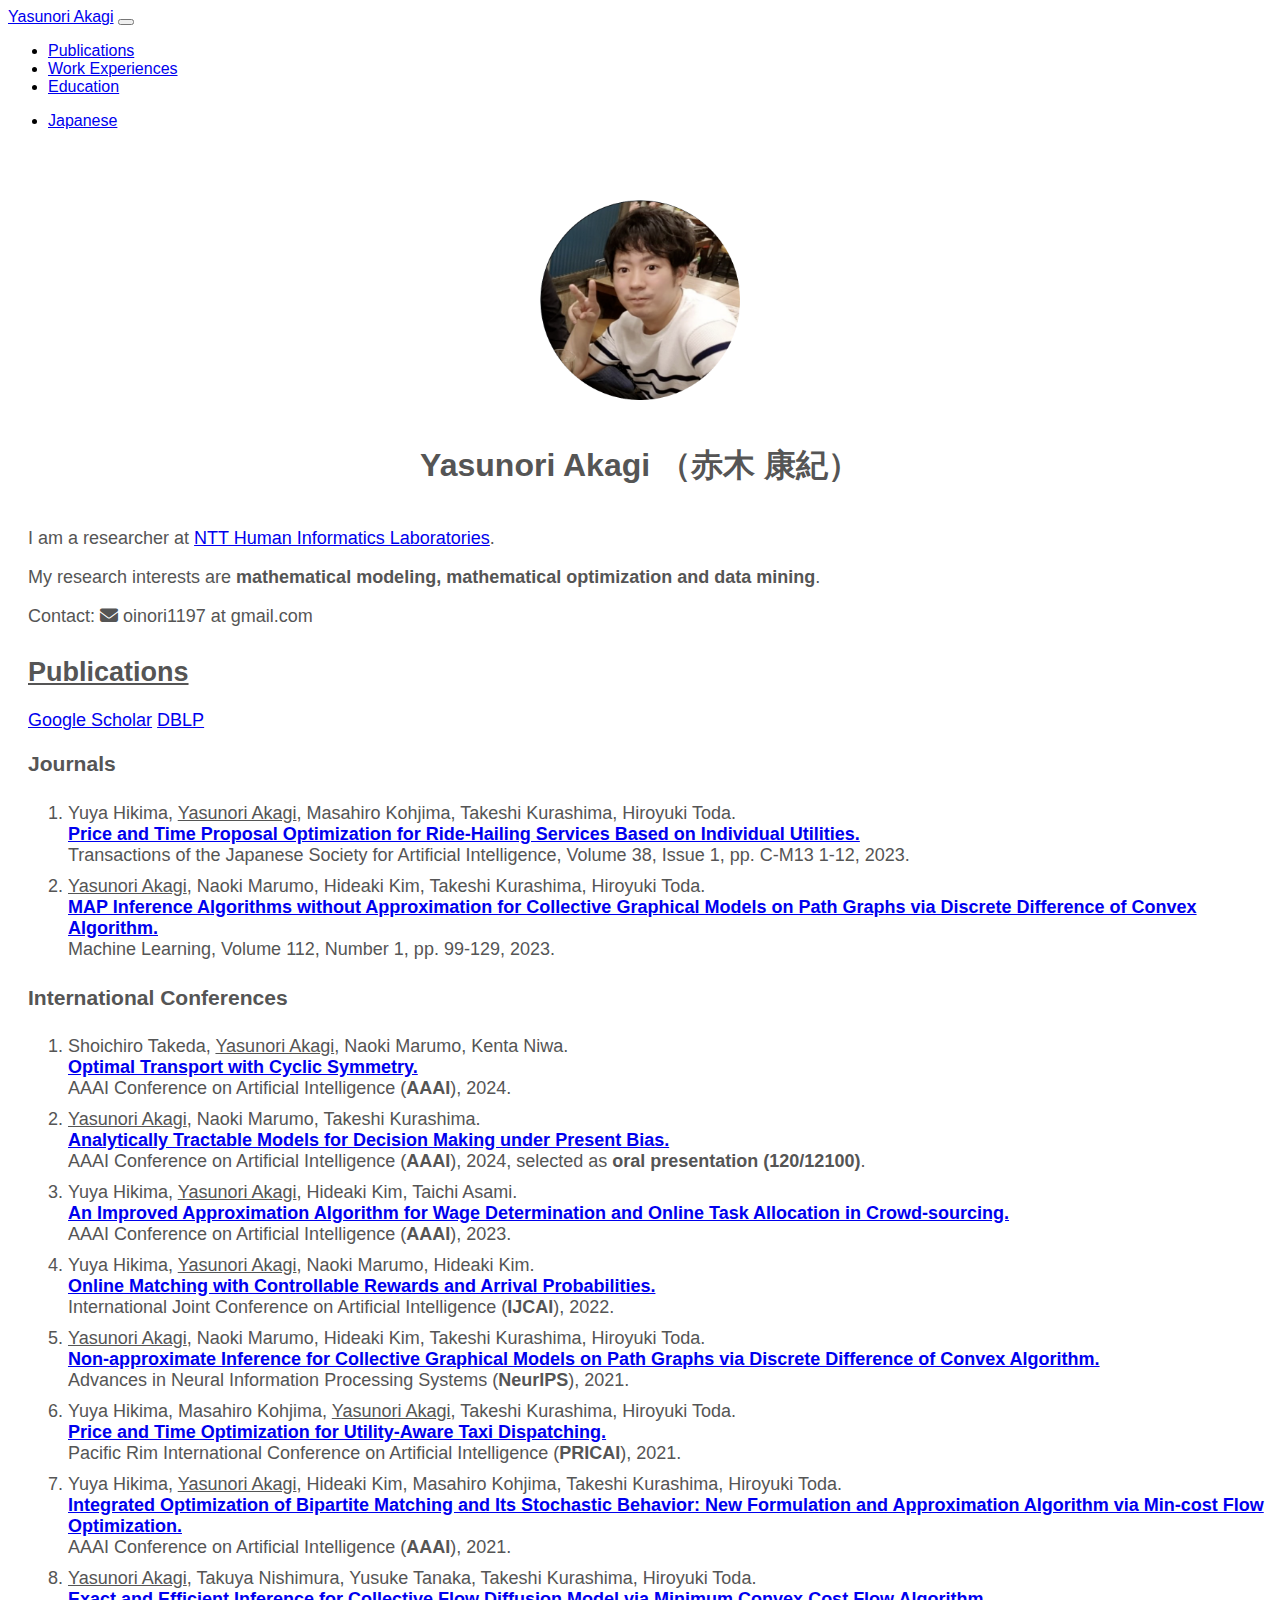
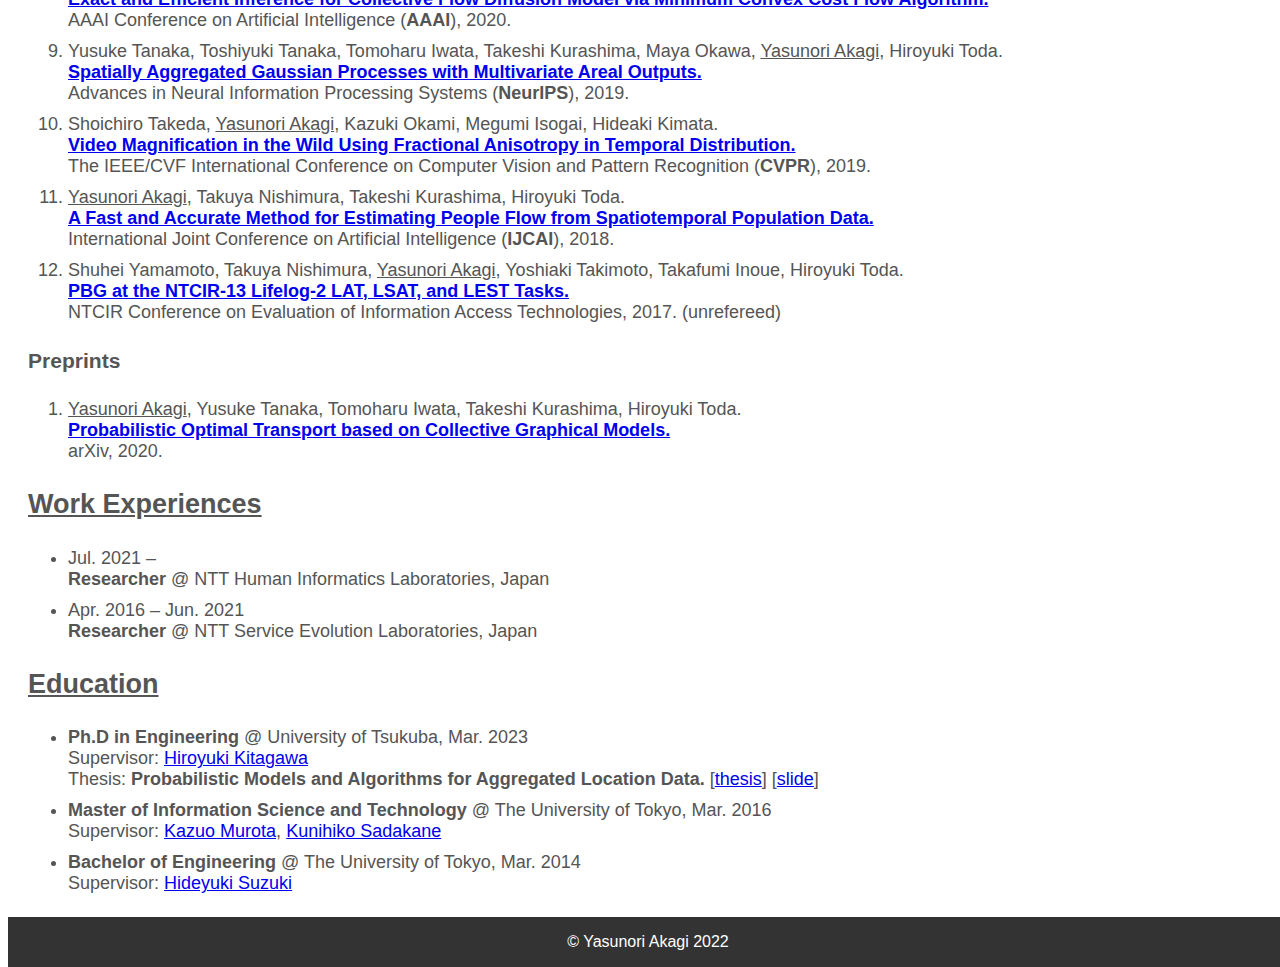
==== index.html @ 2439b1dc "add oral information" ====
<!DOCTYPE html>
<html lang="en">
<head>
    <meta charset="UTF-8">
    <meta http-equiv="X-UA-Compatible" content="IE=edge">
    <meta name="viewport" content="width=device-width, initial-scale=1.0">
    <title>Yasunori Akagi</title>
    <link href="https://cdn.jsdelivr.net/npm/bootstrap@5.0.2/dist/css/bootstrap.min.css" rel="stylesheet" integrity="sha384-EVSTQN3/azprG1Anm3QDgpJLIm9Nao0Yz1ztcQTwFspd3yD65VohhpuuCOmLASjC" crossorigin="anonymous">
    <link rel="stylesheet" href="https://theory-and-me.github.io/styles.css">
    <link href="https://cdnjs.cloudflare.com/ajax/libs/font-awesome/6.1.1/css/all.min.css" rel="stylesheet">
    <!-- Global site tag (gtag.js) - Google Analytics -->
    <script async src="https://www.googletagmanager.com/gtag/js?id=G-T3J5KWYZ0R"></script>
    <script>
    window.dataLayer = window.dataLayer || [];
    function gtag(){dataLayer.push(arguments);}
    gtag('js', new Date());

    gtag('config', 'G-T3J5KWYZ0R');
    </script>
</head>
<body>

    <nav class="navbar navbar-expand-lg navbar-dark bg-dark .fixe">
        <div class="container-fluid">
          <a class="navbar-brand" href="#">Yasunori Akagi</a>
          <button class="navbar-toggler" type="button" data-bs-toggle="collapse" data-bs-target="#navbarSupportedContent" aria-controls="navbarSupportedContent" aria-expanded="false" aria-label="Toggle navigation" tabindex="0" accesskey="B">
            <span class="navbar-toggler-icon"></span>
          </button>
          <div class="collapse navbar-collapse justify-content-end" id="navbarSupportedContent">
            <ul class="nav navbar-nav">
              <li class="nav-item">
                <a class="nav-link active" href="#publication">Publications</a>
              </li>
              <li class="nav-item">
                <a class="nav-link active" href="#work_experience">Work Experiences</a>
              </li>
              <li class="nav-item">
                <a class="nav-link active" href="#education">Education</a>
              </li>
            </ul>
            <ul class="navbar-nav ml-auto">
                <li>
                    <a href="index_ja.html" role="button" class="btn btn-info">
                    Japanese
                    </a>
                </li>
            </ul>
          </div>
        </div>
      </nav>
    <script src="https://cdn.jsdelivr.net/npm/bootstrap@5.0.2/dist/js/bootstrap.bundle.min.js" integrity="sha384-MrcW6ZMFYlzcLA8Nl+NtUVF0sA7MsXsP1UyJoMp4YLEuNSfAP+JcXn/tWtIaxVXM" crossorigin="anonymous"></script>

    <div id="introduction">
        <div class="image_rounded"><img src="images/me_rounded.png" width=200 height=200 alt="" /></div>
        <h1>
            Yasunori Akagi （赤木 康紀）
        </h1>
    </div>

    <div id="contents">
        <p>
            I am a researcher at <a href="https://www.rd.ntt/e/hil/" target = "_blank" rel="noopener noreferrer">NTT Human Informatics Laboratories</a>. 
        </p>
        <p>
            My research interests are <b>mathematical modeling, mathematical optimization and data mining</b>. 
        </p>
        <p>
            Contact: <i class="fa-solid fa-envelope"></i> oinori1197 at gmail.com
        </p>
        <div id="publication">
            <h2>
                Publications
            </h2>
            <p>
                <a href="https://scholar.google.com/citations?user=EjMJunUAAAAJ" target = "_blank" rel="noopener noreferrer">Google Scholar</a>
                <a href="https://dblp.org/pid/222/7911.html" target = "_blank" rel="noopener noreferrer">DBLP</a>
            </p>
            <h3>
                Journals
            </h3>
            <ol>
                <li>
                    Yuya Hikima, <u>Yasunori Akagi</u>, Masahiro Kohjima, Takeshi Kurashima, Hiroyuki Toda. <br>
                    <a href="https://www.jstage.jst.go.jp/article/tjsai/38/1/38_38-1_C-M13/_article/-char/en" target = "_blank" rel="noopener noreferrer">
                        Price and Time Proposal Optimization for Ride-Hailing Services Based on Individual Utilities. 
                    </a><br> 
                    Transactions of the Japanese Society for Artificial Intelligence, Volume 38, Issue 1, pp. C-M13 1-12, 2023. 
                </li>
                <li>
                    <u>Yasunori Akagi</u>, Naoki Marumo, Hideaki Kim, Takeshi Kurashima, Hiroyuki Toda. <br>
                    <a href="https://link.springer.com/article/10.1007/s10994-022-06275-9" target = "_blank" rel="noopener noreferrer">
                        MAP Inference Algorithms without Approximation for Collective Graphical Models on Path Graphs via Discrete Difference of Convex Algorithm. 
                    </a><br> 
                    Machine Learning, Volume 112, Number 1, pp. 99-129, 2023. 
                </li>
            </ol>
            <h3>
                International Conferences
            </h3>
            <ol>
                <li>
                    Shoichiro Takeda, <u>Yasunori Akagi</u>, Naoki Marumo, Kenta Niwa. <br>
                    <a href="https://arxiv.org/abs/2311.13147" target = "_blank" rel="noopener noreferrer">
                        Optimal Transport with Cyclic Symmetry. 
                    </a><br> 
                    AAAI Conference on Artificial Intelligence (<span>AAAI</span>), 2024. 
                </li>
                <li>
                    <u>Yasunori Akagi</u>, Naoki Marumo, Takeshi Kurashima. <br>
                    <a href="https://arxiv.org/abs/2302.08132" target = "_blank" rel="noopener noreferrer">
                        Analytically Tractable Models for Decision Making under Present Bias. 
                    </a><br> 
                    AAAI Conference on Artificial Intelligence (<span>AAAI</span>), 2024, selected as <span>oral presentation (120/12100)</span>. 
                </li>
                <li>
                    Yuya Hikima, <u>Yasunori Akagi</u>, Hideaki Kim, Taichi Asami. <br>
                    <a href="https://ojs.aaai.org/index.php/AAAI/article/view/25512" target = "_blank" rel="noopener noreferrer">
                        An Improved Approximation Algorithm for Wage Determination and Online Task Allocation in Crowd-sourcing. 
                    </a><br> 
                    AAAI Conference on Artificial Intelligence (<span>AAAI</span>), 2023. 
                </li>
                <li>
                    Yuya Hikima, <u>Yasunori Akagi</u>, Naoki Marumo, Hideaki Kim. <br>
                    <a href="https://www.ijcai.org/proceedings/2022/254" target = "_blank" rel="noopener noreferrer">
                        Online Matching with Controllable Rewards and Arrival Probabilities. 
                    </a><br> 
                    International Joint Conference on Artificial Intelligence (<span>IJCAI</span>), 2022. 
                </li>
                <li>
                    <u>Yasunori Akagi</u>, Naoki Marumo, Hideaki Kim, Takeshi Kurashima, Hiroyuki Toda. <br>
                    <a href="https://proceedings.neurips.cc/paper/2021/hash/d827f12e35eae370ba9c65b7f6026695-Abstract.html" target = "_blank" rel="noopener noreferrer">
                        Non-approximate Inference for Collective Graphical Models on Path Graphs via Discrete Difference of Convex Algorithm. 
                    </a><br> 
                    Advances in Neural Information Processing Systems (<span>NeurIPS</span>), 2021. 
                </li>
                <li>
                    Yuya Hikima, Masahiro Kohjima, <u>Yasunori Akagi</u>, Takeshi Kurashima, Hiroyuki Toda. <br>
                    <a href="https://link.springer.com/chapter/10.1007/978-3-030-89188-6_28" target = "_blank" rel="noopener noreferrer">
                        Price and Time Optimization for Utility-Aware Taxi Dispatching. 
                    </a><br> 
                    Pacific Rim International Conference on Artificial Intelligence (<span>PRICAI</span>), 2021. 
                </li>
                <li>
                    Yuya Hikima, <u>Yasunori Akagi</u>, Hideaki Kim, Masahiro Kohjima, Takeshi Kurashima, Hiroyuki Toda. <br>
                    <a href="https://ojs.aaai.org/index.php/AAAI/article/view/16497" target = "_blank" rel="noopener noreferrer">
                        Integrated Optimization of Bipartite Matching and Its Stochastic Behavior: New Formulation and Approximation Algorithm via Min-cost Flow Optimization. 
                    </a><br> 
                    AAAI Conference on Artificial Intelligence (<span>AAAI</span>), 2021. 
                </li>
                <li>
                    <u>Yasunori Akagi</u>, Takuya Nishimura, Yusuke Tanaka, Takeshi Kurashima, Hiroyuki Toda. <br>
                    <a href="https://ojs.aaai.org/index.php/AAAI/article/view/5713" target = "_blank" rel="noopener noreferrer">
                        Exact and Efficient Inference for Collective Flow Diffusion Model via Minimum Convex Cost Flow Algorithm. 
                    </a><br> 
                    AAAI Conference on Artificial Intelligence (<span>AAAI</span>), 2020. 
                </li>
                <li>
                    Yusuke Tanaka, Toshiyuki Tanaka, Tomoharu Iwata, Takeshi Kurashima, Maya Okawa, <u>Yasunori Akagi</u>, Hiroyuki Toda. <br>
                    <a href="https://proceedings.neurips.cc/paper/2019/hash/a941493eeea57ede8214fd77d41806bc-Abstract.html" target = "_blank" rel="noopener noreferrer">
                        Spatially Aggregated Gaussian Processes with Multivariate Areal Outputs. 
                    </a><br> 
                    Advances in Neural Information Processing Systems (<span>NeurIPS</span>), 2019. 
                </li>
                <li>
                    Shoichiro Takeda, <u>Yasunori Akagi</u>, Kazuki Okami, Megumi Isogai, Hideaki Kimata. <br>
                    <a href="https://openaccess.thecvf.com/content_CVPR_2019/html/Takeda_Video_Magnification_in_the_Wild_Using_Fractional_Anisotropy_in_Temporal_CVPR_2019_paper.html" target = "_blank" rel="noopener noreferrer">
                        Video Magnification in the Wild Using Fractional Anisotropy in Temporal Distribution. 
                    </a><br> 
                    The IEEE/CVF International Conference on Computer Vision and Pattern Recognition (<span>CVPR</span>), 2019. 
                </li>
                <li>
                    <u>Yasunori Akagi</u>, Takuya Nishimura, Takeshi Kurashima, Hiroyuki Toda. <br>
                    <a href="https://www.ijcai.org/proceedings/2018/457" target = "_blank" rel="noopener noreferrer">
                        A Fast and Accurate Method for Estimating People Flow from Spatiotemporal Population Data. 
                    </a><br> 
                    International Joint Conference on Artificial Intelligence (<span>IJCAI</span>), 2018. 
                </li>
                <li>
                    Shuhei Yamamoto, Takuya Nishimura, <u>Yasunori Akagi</u>, Yoshiaki Takimoto, Takafumi Inoue, Hiroyuki Toda. <br>
                    <a href="https://research.nii.ac.jp/ntcir/workshop/OnlineProceedings13/pdf/ntcir/02-NTCIR13-LIFELOG-YamamotoS.pdf" target = "_blank" rel="noopener noreferrer">
                        PBG at the NTCIR-13 Lifelog-2 LAT, LSAT, and LEST Tasks. 
                    </a><br> 
                    NTCIR Conference on Evaluation of Information Access Technologies, 2017. (unrefereed) 
                </li>
            </ol>
            <h3>
                Preprints
            </h3>
            <ol>
                <li>
                    <u>Yasunori Akagi</u>, Yusuke Tanaka, Tomoharu Iwata, Takeshi Kurashima, Hiroyuki Toda. <br>
                    <a href="https://arxiv.org/abs/2006.08866" target = "_blank" rel="noopener noreferrer">
                        Probabilistic Optimal Transport based on Collective Graphical Models. 
                    </a><br> 
                    arXiv, 2020. 
                </li>
            </ol>

        </div>
        <div id="work_experience">
            <h2>
                Work Experiences
            </h2>
            <ul>
                <li>
                    Jul. 2021 &ndash; <br>
                    <span class="job">Researcher</span> @ NTT Human Informatics Laboratories, Japan
                </li>
                <li>
                    Apr. 2016 &ndash; Jun. 2021 <br>
                    <span class="job">Researcher</span> @ NTT Service Evolution Laboratories, Japan
                </li>
            </ul>
        </div>
        <div id="education">
            <h2>
                Education
            </h2>
            <ul>
                <li>
                    <span class="degree">Ph.D in Engineering</span> @ University of Tsukuba, Mar. 2023<br>
                    Supervisor: <a href="http://www.kde.cs.tsukuba.ac.jp/~kitagawa/index-j.html" target = "_blank" rel="noopener noreferrer">Hiroyuki Kitagawa</a> <br>
                    Thesis: <span class="degree">Probabilistic Models and Algorithms for Aggregated Location Data. </span> [<a href="https://drive.google.com/file/d/1OfTju-mxs5_D1Vu5zZgch6MzJ42VEAf2/view?usp=share_link" target = "_blank" rel="noopener noreferrer">thesis</a>] [<a href="https://drive.google.com/file/d/1OMZm8XiREIg9xnqvVqSMHnfmS2YzYDBU/view?usp=share_link" target = "_blank" rel="noopener noreferrer">slide</a>]
                </li>
                <li>
                    <span class="degree">Master of Information Science and Technology</span> @ The University of Tokyo, Mar. 2016 <br>
                    Supervisor: <a href="https://www.comp.tmu.ac.jp/kzmurota/index.en.html" target = "_blank" rel="noopener noreferrer">Kazuo Murota</a>, <a href="https://researchmap.jp/sada/" target = "_blank" rel="noopener noreferrer">Kunihiko Sadakane</a>
                </li>
                <li>
                    <span class="degree">Bachelor of Engineering</span> @ The University of Tokyo, Mar. 2014 <br>
                    Supervisor: <a href="http://www-nomo.ist.osaka-u.ac.jp/hideyuki/ja/" target = "_blank" rel="noopener noreferrer">Hideyuki Suzuki</a>
                </li>
            </ul>
        </div>
    </div>

    <!-- footer -->
    <footer>
        <p> © Yasunori Akagi 2022</p>
    </footer>
</body>
</html>
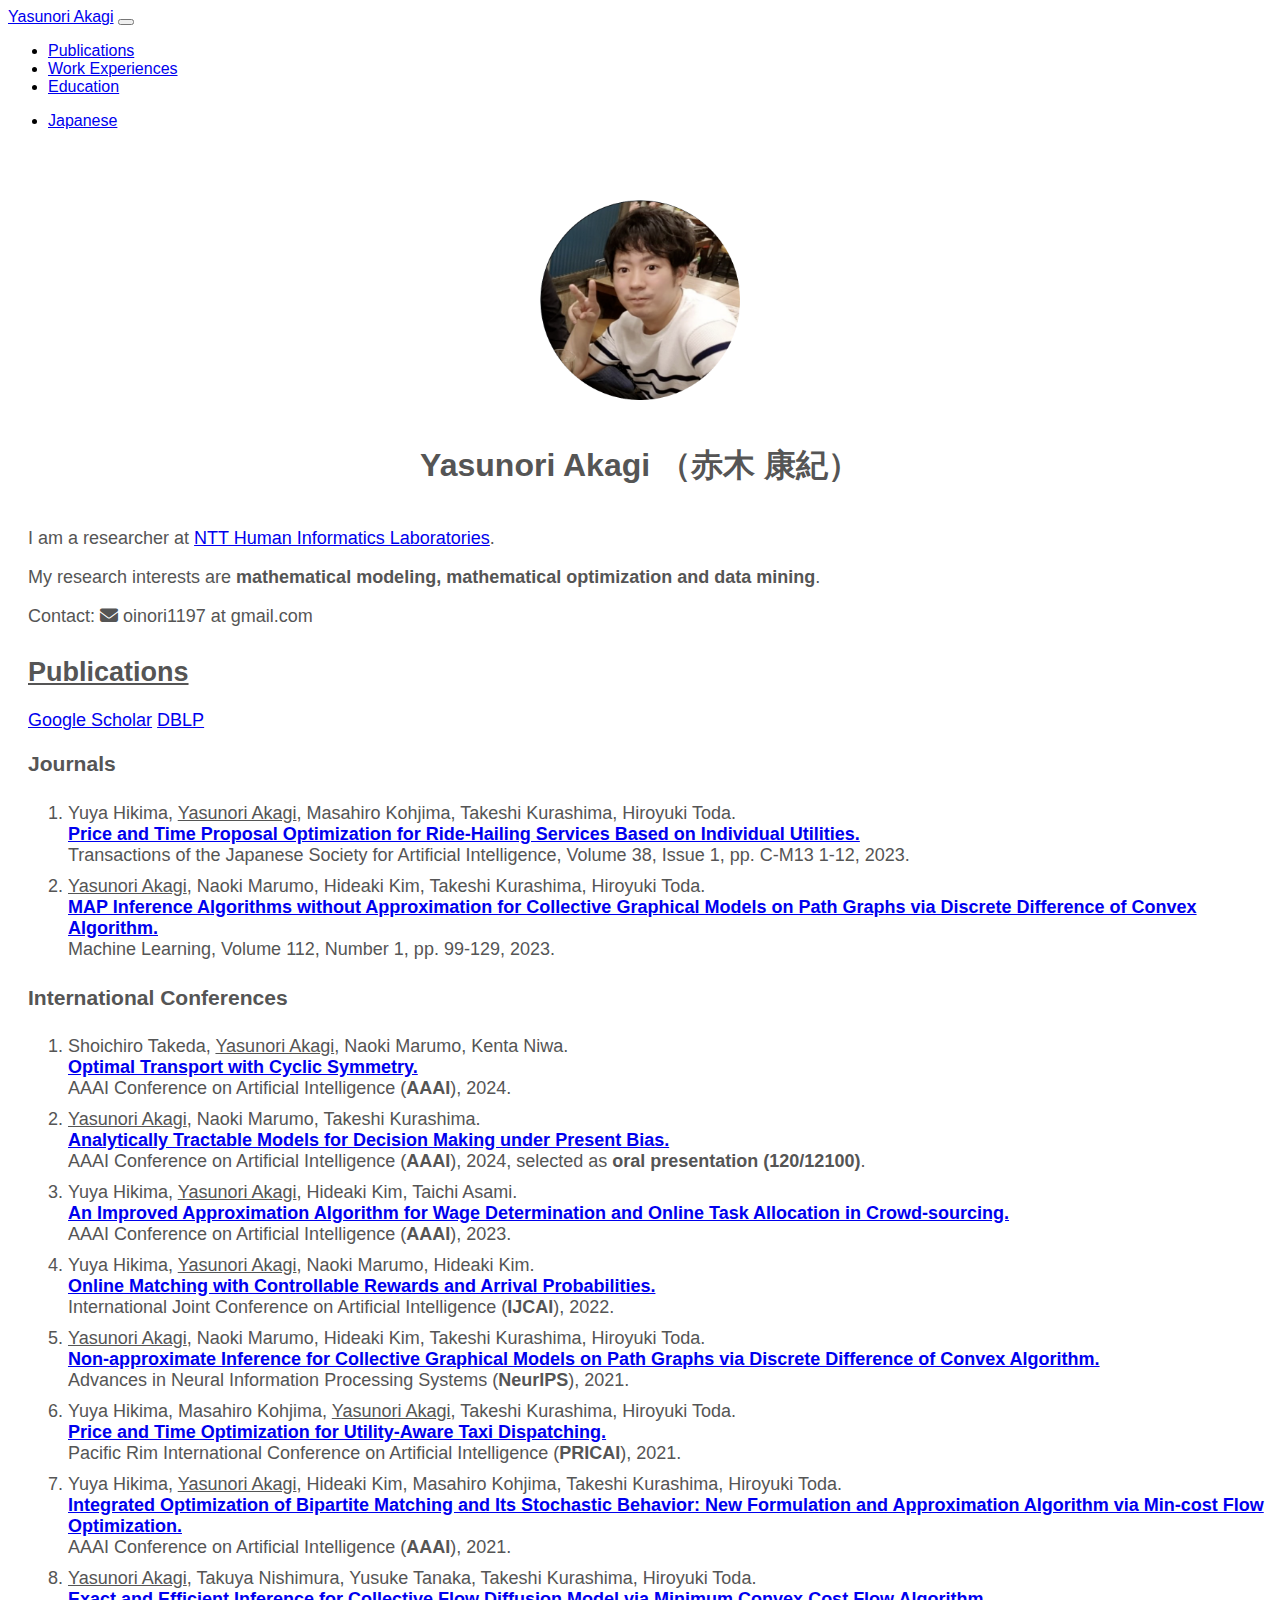
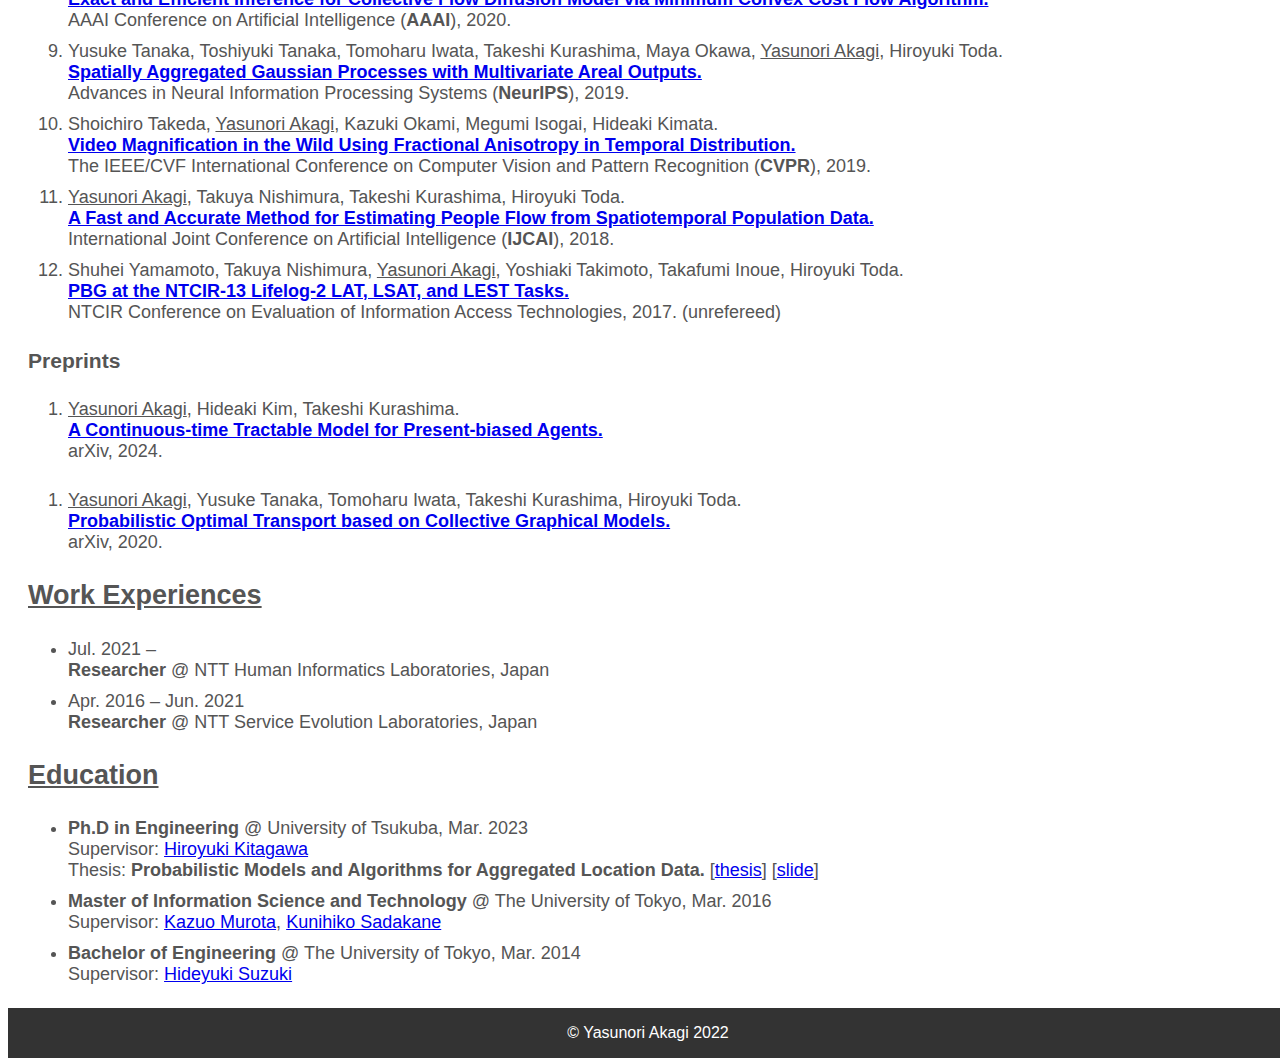
==== commit 901e054e: "update preprint" ====
--- a/index.html
+++ b/index.html
@@ -1,54 +1,61 @@
 <!DOCTYPE html>
 <html lang="en">
+
 <head>
     <meta charset="UTF-8">
     <meta http-equiv="X-UA-Compatible" content="IE=edge">
     <meta name="viewport" content="width=device-width, initial-scale=1.0">
     <title>Yasunori Akagi</title>
-    <link href="https://cdn.jsdelivr.net/npm/bootstrap@5.0.2/dist/css/bootstrap.min.css" rel="stylesheet" integrity="sha384-EVSTQN3/azprG1Anm3QDgpJLIm9Nao0Yz1ztcQTwFspd3yD65VohhpuuCOmLASjC" crossorigin="anonymous">
+    <link href="https://cdn.jsdelivr.net/npm/bootstrap@5.0.2/dist/css/bootstrap.min.css" rel="stylesheet"
+        integrity="sha384-EVSTQN3/azprG1Anm3QDgpJLIm9Nao0Yz1ztcQTwFspd3yD65VohhpuuCOmLASjC" crossorigin="anonymous">
     <link rel="stylesheet" href="https://theory-and-me.github.io/styles.css">
     <link href="https://cdnjs.cloudflare.com/ajax/libs/font-awesome/6.1.1/css/all.min.css" rel="stylesheet">
     <!-- Global site tag (gtag.js) - Google Analytics -->
     <script async src="https://www.googletagmanager.com/gtag/js?id=G-T3J5KWYZ0R"></script>
     <script>
-    window.dataLayer = window.dataLayer || [];
-    function gtag(){dataLayer.push(arguments);}
-    gtag('js', new Date());
-
-    gtag('config', 'G-T3J5KWYZ0R');
+        window.dataLayer = window.dataLayer || [];
+        function gtag() { dataLayer.push(arguments); }
+        gtag('js', new Date());
+
+        gtag('config', 'G-T3J5KWYZ0R');
     </script>
 </head>
+
 <body>
 
     <nav class="navbar navbar-expand-lg navbar-dark bg-dark .fixe">
         <div class="container-fluid">
-          <a class="navbar-brand" href="#">Yasunori Akagi</a>
-          <button class="navbar-toggler" type="button" data-bs-toggle="collapse" data-bs-target="#navbarSupportedContent" aria-controls="navbarSupportedContent" aria-expanded="false" aria-label="Toggle navigation" tabindex="0" accesskey="B">
-            <span class="navbar-toggler-icon"></span>
-          </button>
-          <div class="collapse navbar-collapse justify-content-end" id="navbarSupportedContent">
-            <ul class="nav navbar-nav">
-              <li class="nav-item">
-                <a class="nav-link active" href="#publication">Publications</a>
-              </li>
-              <li class="nav-item">
-                <a class="nav-link active" href="#work_experience">Work Experiences</a>
-              </li>
-              <li class="nav-item">
-                <a class="nav-link active" href="#education">Education</a>
-              </li>
-            </ul>
-            <ul class="navbar-nav ml-auto">
-                <li>
-                    <a href="index_ja.html" role="button" class="btn btn-info">
-                    Japanese
-                    </a>
-                </li>
-            </ul>
-          </div>
-        </div>
-      </nav>
-    <script src="https://cdn.jsdelivr.net/npm/bootstrap@5.0.2/dist/js/bootstrap.bundle.min.js" integrity="sha384-MrcW6ZMFYlzcLA8Nl+NtUVF0sA7MsXsP1UyJoMp4YLEuNSfAP+JcXn/tWtIaxVXM" crossorigin="anonymous"></script>
+            <a class="navbar-brand" href="#">Yasunori Akagi</a>
+            <button class="navbar-toggler" type="button" data-bs-toggle="collapse"
+                data-bs-target="#navbarSupportedContent" aria-controls="navbarSupportedContent" aria-expanded="false"
+                aria-label="Toggle navigation" tabindex="0" accesskey="B">
+                <span class="navbar-toggler-icon"></span>
+            </button>
+            <div class="collapse navbar-collapse justify-content-end" id="navbarSupportedContent">
+                <ul class="nav navbar-nav">
+                    <li class="nav-item">
+                        <a class="nav-link active" href="#publication">Publications</a>
+                    </li>
+                    <li class="nav-item">
+                        <a class="nav-link active" href="#work_experience">Work Experiences</a>
+                    </li>
+                    <li class="nav-item">
+                        <a class="nav-link active" href="#education">Education</a>
+                    </li>
+                </ul>
+                <ul class="navbar-nav ml-auto">
+                    <li>
+                        <a href="index_ja.html" role="button" class="btn btn-info">
+                            Japanese
+                        </a>
+                    </li>
+                </ul>
+            </div>
+        </div>
+    </nav>
+    <script src="https://cdn.jsdelivr.net/npm/bootstrap@5.0.2/dist/js/bootstrap.bundle.min.js"
+        integrity="sha384-MrcW6ZMFYlzcLA8Nl+NtUVF0sA7MsXsP1UyJoMp4YLEuNSfAP+JcXn/tWtIaxVXM"
+        crossorigin="anonymous"></script>
 
     <div id="introduction">
         <div class="image_rounded"><img src="images/me_rounded.png" width=200 height=200 alt="" /></div>
@@ -59,10 +66,11 @@
 
     <div id="contents">
         <p>
-            I am a researcher at <a href="https://www.rd.ntt/e/hil/" target = "_blank" rel="noopener noreferrer">NTT Human Informatics Laboratories</a>. 
+            I am a researcher at <a href="https://www.rd.ntt/e/hil/" target="_blank" rel="noopener noreferrer">NTT Human
+                Informatics Laboratories</a>.
         </p>
         <p>
-            My research interests are <b>mathematical modeling, mathematical optimization and data mining</b>. 
+            My research interests are <b>mathematical modeling, mathematical optimization and data mining</b>.
         </p>
         <p>
             Contact: <i class="fa-solid fa-envelope"></i> oinori1197 at gmail.com
@@ -72,8 +80,9 @@
                 Publications
             </h2>
             <p>
-                <a href="https://scholar.google.com/citations?user=EjMJunUAAAAJ" target = "_blank" rel="noopener noreferrer">Google Scholar</a>
-                <a href="https://dblp.org/pid/222/7911.html" target = "_blank" rel="noopener noreferrer">DBLP</a>
+                <a href="https://scholar.google.com/citations?user=EjMJunUAAAAJ" target="_blank"
+                    rel="noopener noreferrer">Google Scholar</a>
+                <a href="https://dblp.org/pid/222/7911.html" target="_blank" rel="noopener noreferrer">DBLP</a>
             </p>
             <h3>
                 Journals
@@ -81,17 +90,21 @@
             <ol>
                 <li>
                     Yuya Hikima, <u>Yasunori Akagi</u>, Masahiro Kohjima, Takeshi Kurashima, Hiroyuki Toda. <br>
-                    <a href="https://www.jstage.jst.go.jp/article/tjsai/38/1/38_38-1_C-M13/_article/-char/en" target = "_blank" rel="noopener noreferrer">
-                        Price and Time Proposal Optimization for Ride-Hailing Services Based on Individual Utilities. 
-                    </a><br> 
-                    Transactions of the Japanese Society for Artificial Intelligence, Volume 38, Issue 1, pp. C-M13 1-12, 2023. 
+                    <a href="https://www.jstage.jst.go.jp/article/tjsai/38/1/38_38-1_C-M13/_article/-char/en"
+                        target="_blank" rel="noopener noreferrer">
+                        Price and Time Proposal Optimization for Ride-Hailing Services Based on Individual Utilities.
+                    </a><br>
+                    Transactions of the Japanese Society for Artificial Intelligence, Volume 38, Issue 1, pp. C-M13
+                    1-12, 2023.
                 </li>
                 <li>
                     <u>Yasunori Akagi</u>, Naoki Marumo, Hideaki Kim, Takeshi Kurashima, Hiroyuki Toda. <br>
-                    <a href="https://link.springer.com/article/10.1007/s10994-022-06275-9" target = "_blank" rel="noopener noreferrer">
-                        MAP Inference Algorithms without Approximation for Collective Graphical Models on Path Graphs via Discrete Difference of Convex Algorithm. 
-                    </a><br> 
-                    Machine Learning, Volume 112, Number 1, pp. 99-129, 2023. 
+                    <a href="https://link.springer.com/article/10.1007/s10994-022-06275-9" target="_blank"
+                        rel="noopener noreferrer">
+                        MAP Inference Algorithms without Approximation for Collective Graphical Models on Path Graphs
+                        via Discrete Difference of Convex Algorithm.
+                    </a><br>
+                    Machine Learning, Volume 112, Number 1, pp. 99-129, 2023.
                 </li>
             </ol>
             <h3>
@@ -100,87 +113,104 @@
             <ol>
                 <li>
                     Shoichiro Takeda, <u>Yasunori Akagi</u>, Naoki Marumo, Kenta Niwa. <br>
-                    <a href="https://arxiv.org/abs/2311.13147" target = "_blank" rel="noopener noreferrer">
-                        Optimal Transport with Cyclic Symmetry. 
-                    </a><br> 
-                    AAAI Conference on Artificial Intelligence (<span>AAAI</span>), 2024. 
+                    <a href="https://arxiv.org/abs/2311.13147" target="_blank" rel="noopener noreferrer">
+                        Optimal Transport with Cyclic Symmetry.
+                    </a><br>
+                    AAAI Conference on Artificial Intelligence (<span>AAAI</span>), 2024.
                 </li>
                 <li>
                     <u>Yasunori Akagi</u>, Naoki Marumo, Takeshi Kurashima. <br>
-                    <a href="https://arxiv.org/abs/2302.08132" target = "_blank" rel="noopener noreferrer">
-                        Analytically Tractable Models for Decision Making under Present Bias. 
-                    </a><br> 
-                    AAAI Conference on Artificial Intelligence (<span>AAAI</span>), 2024, selected as <span>oral presentation (120/12100)</span>. 
+                    <a href="https://arxiv.org/abs/2302.08132" target="_blank" rel="noopener noreferrer">
+                        Analytically Tractable Models for Decision Making under Present Bias.
+                    </a><br>
+                    AAAI Conference on Artificial Intelligence (<span>AAAI</span>), 2024, selected as <span>oral
+                        presentation (120/12100)</span>.
                 </li>
                 <li>
                     Yuya Hikima, <u>Yasunori Akagi</u>, Hideaki Kim, Taichi Asami. <br>
-                    <a href="https://ojs.aaai.org/index.php/AAAI/article/view/25512" target = "_blank" rel="noopener noreferrer">
-                        An Improved Approximation Algorithm for Wage Determination and Online Task Allocation in Crowd-sourcing. 
-                    </a><br> 
-                    AAAI Conference on Artificial Intelligence (<span>AAAI</span>), 2023. 
+                    <a href="https://ojs.aaai.org/index.php/AAAI/article/view/25512" target="_blank"
+                        rel="noopener noreferrer">
+                        An Improved Approximation Algorithm for Wage Determination and Online Task Allocation in
+                        Crowd-sourcing.
+                    </a><br>
+                    AAAI Conference on Artificial Intelligence (<span>AAAI</span>), 2023.
                 </li>
                 <li>
                     Yuya Hikima, <u>Yasunori Akagi</u>, Naoki Marumo, Hideaki Kim. <br>
-                    <a href="https://www.ijcai.org/proceedings/2022/254" target = "_blank" rel="noopener noreferrer">
-                        Online Matching with Controllable Rewards and Arrival Probabilities. 
-                    </a><br> 
-                    International Joint Conference on Artificial Intelligence (<span>IJCAI</span>), 2022. 
+                    <a href="https://www.ijcai.org/proceedings/2022/254" target="_blank" rel="noopener noreferrer">
+                        Online Matching with Controllable Rewards and Arrival Probabilities.
+                    </a><br>
+                    International Joint Conference on Artificial Intelligence (<span>IJCAI</span>), 2022.
                 </li>
                 <li>
                     <u>Yasunori Akagi</u>, Naoki Marumo, Hideaki Kim, Takeshi Kurashima, Hiroyuki Toda. <br>
-                    <a href="https://proceedings.neurips.cc/paper/2021/hash/d827f12e35eae370ba9c65b7f6026695-Abstract.html" target = "_blank" rel="noopener noreferrer">
-                        Non-approximate Inference for Collective Graphical Models on Path Graphs via Discrete Difference of Convex Algorithm. 
-                    </a><br> 
-                    Advances in Neural Information Processing Systems (<span>NeurIPS</span>), 2021. 
+                    <a href="https://proceedings.neurips.cc/paper/2021/hash/d827f12e35eae370ba9c65b7f6026695-Abstract.html"
+                        target="_blank" rel="noopener noreferrer">
+                        Non-approximate Inference for Collective Graphical Models on Path Graphs via Discrete Difference
+                        of Convex Algorithm.
+                    </a><br>
+                    Advances in Neural Information Processing Systems (<span>NeurIPS</span>), 2021.
                 </li>
                 <li>
                     Yuya Hikima, Masahiro Kohjima, <u>Yasunori Akagi</u>, Takeshi Kurashima, Hiroyuki Toda. <br>
-                    <a href="https://link.springer.com/chapter/10.1007/978-3-030-89188-6_28" target = "_blank" rel="noopener noreferrer">
-                        Price and Time Optimization for Utility-Aware Taxi Dispatching. 
-                    </a><br> 
-                    Pacific Rim International Conference on Artificial Intelligence (<span>PRICAI</span>), 2021. 
-                </li>
-                <li>
-                    Yuya Hikima, <u>Yasunori Akagi</u>, Hideaki Kim, Masahiro Kohjima, Takeshi Kurashima, Hiroyuki Toda. <br>
-                    <a href="https://ojs.aaai.org/index.php/AAAI/article/view/16497" target = "_blank" rel="noopener noreferrer">
-                        Integrated Optimization of Bipartite Matching and Its Stochastic Behavior: New Formulation and Approximation Algorithm via Min-cost Flow Optimization. 
-                    </a><br> 
-                    AAAI Conference on Artificial Intelligence (<span>AAAI</span>), 2021. 
+                    <a href="https://link.springer.com/chapter/10.1007/978-3-030-89188-6_28" target="_blank"
+                        rel="noopener noreferrer">
+                        Price and Time Optimization for Utility-Aware Taxi Dispatching.
+                    </a><br>
+                    Pacific Rim International Conference on Artificial Intelligence (<span>PRICAI</span>), 2021.
+                </li>
+                <li>
+                    Yuya Hikima, <u>Yasunori Akagi</u>, Hideaki Kim, Masahiro Kohjima, Takeshi Kurashima, Hiroyuki Toda.
+                    <br>
+                    <a href="https://ojs.aaai.org/index.php/AAAI/article/view/16497" target="_blank"
+                        rel="noopener noreferrer">
+                        Integrated Optimization of Bipartite Matching and Its Stochastic Behavior: New Formulation and
+                        Approximation Algorithm via Min-cost Flow Optimization.
+                    </a><br>
+                    AAAI Conference on Artificial Intelligence (<span>AAAI</span>), 2021.
                 </li>
                 <li>
                     <u>Yasunori Akagi</u>, Takuya Nishimura, Yusuke Tanaka, Takeshi Kurashima, Hiroyuki Toda. <br>
-                    <a href="https://ojs.aaai.org/index.php/AAAI/article/view/5713" target = "_blank" rel="noopener noreferrer">
-                        Exact and Efficient Inference for Collective Flow Diffusion Model via Minimum Convex Cost Flow Algorithm. 
-                    </a><br> 
-                    AAAI Conference on Artificial Intelligence (<span>AAAI</span>), 2020. 
-                </li>
-                <li>
-                    Yusuke Tanaka, Toshiyuki Tanaka, Tomoharu Iwata, Takeshi Kurashima, Maya Okawa, <u>Yasunori Akagi</u>, Hiroyuki Toda. <br>
-                    <a href="https://proceedings.neurips.cc/paper/2019/hash/a941493eeea57ede8214fd77d41806bc-Abstract.html" target = "_blank" rel="noopener noreferrer">
-                        Spatially Aggregated Gaussian Processes with Multivariate Areal Outputs. 
-                    </a><br> 
-                    Advances in Neural Information Processing Systems (<span>NeurIPS</span>), 2019. 
+                    <a href="https://ojs.aaai.org/index.php/AAAI/article/view/5713" target="_blank"
+                        rel="noopener noreferrer">
+                        Exact and Efficient Inference for Collective Flow Diffusion Model via Minimum Convex Cost Flow
+                        Algorithm.
+                    </a><br>
+                    AAAI Conference on Artificial Intelligence (<span>AAAI</span>), 2020.
+                </li>
+                <li>
+                    Yusuke Tanaka, Toshiyuki Tanaka, Tomoharu Iwata, Takeshi Kurashima, Maya Okawa, <u>Yasunori
+                        Akagi</u>, Hiroyuki Toda. <br>
+                    <a href="https://proceedings.neurips.cc/paper/2019/hash/a941493eeea57ede8214fd77d41806bc-Abstract.html"
+                        target="_blank" rel="noopener noreferrer">
+                        Spatially Aggregated Gaussian Processes with Multivariate Areal Outputs.
+                    </a><br>
+                    Advances in Neural Information Processing Systems (<span>NeurIPS</span>), 2019.
                 </li>
                 <li>
                     Shoichiro Takeda, <u>Yasunori Akagi</u>, Kazuki Okami, Megumi Isogai, Hideaki Kimata. <br>
-                    <a href="https://openaccess.thecvf.com/content_CVPR_2019/html/Takeda_Video_Magnification_in_the_Wild_Using_Fractional_Anisotropy_in_Temporal_CVPR_2019_paper.html" target = "_blank" rel="noopener noreferrer">
-                        Video Magnification in the Wild Using Fractional Anisotropy in Temporal Distribution. 
-                    </a><br> 
-                    The IEEE/CVF International Conference on Computer Vision and Pattern Recognition (<span>CVPR</span>), 2019. 
+                    <a href="https://openaccess.thecvf.com/content_CVPR_2019/html/Takeda_Video_Magnification_in_the_Wild_Using_Fractional_Anisotropy_in_Temporal_CVPR_2019_paper.html"
+                        target="_blank" rel="noopener noreferrer">
+                        Video Magnification in the Wild Using Fractional Anisotropy in Temporal Distribution.
+                    </a><br>
+                    The IEEE/CVF International Conference on Computer Vision and Pattern Recognition
+                    (<span>CVPR</span>), 2019.
                 </li>
                 <li>
                     <u>Yasunori Akagi</u>, Takuya Nishimura, Takeshi Kurashima, Hiroyuki Toda. <br>
-                    <a href="https://www.ijcai.org/proceedings/2018/457" target = "_blank" rel="noopener noreferrer">
-                        A Fast and Accurate Method for Estimating People Flow from Spatiotemporal Population Data. 
-                    </a><br> 
-                    International Joint Conference on Artificial Intelligence (<span>IJCAI</span>), 2018. 
-                </li>
-                <li>
-                    Shuhei Yamamoto, Takuya Nishimura, <u>Yasunori Akagi</u>, Yoshiaki Takimoto, Takafumi Inoue, Hiroyuki Toda. <br>
-                    <a href="https://research.nii.ac.jp/ntcir/workshop/OnlineProceedings13/pdf/ntcir/02-NTCIR13-LIFELOG-YamamotoS.pdf" target = "_blank" rel="noopener noreferrer">
-                        PBG at the NTCIR-13 Lifelog-2 LAT, LSAT, and LEST Tasks. 
-                    </a><br> 
-                    NTCIR Conference on Evaluation of Information Access Technologies, 2017. (unrefereed) 
+                    <a href="https://www.ijcai.org/proceedings/2018/457" target="_blank" rel="noopener noreferrer">
+                        A Fast and Accurate Method for Estimating People Flow from Spatiotemporal Population Data.
+                    </a><br>
+                    International Joint Conference on Artificial Intelligence (<span>IJCAI</span>), 2018.
+                </li>
+                <li>
+                    Shuhei Yamamoto, Takuya Nishimura, <u>Yasunori Akagi</u>, Yoshiaki Takimoto, Takafumi Inoue,
+                    Hiroyuki Toda. <br>
+                    <a href="https://research.nii.ac.jp/ntcir/workshop/OnlineProceedings13/pdf/ntcir/02-NTCIR13-LIFELOG-YamamotoS.pdf"
+                        target="_blank" rel="noopener noreferrer">
+                        PBG at the NTCIR-13 Lifelog-2 LAT, LSAT, and LEST Tasks.
+                    </a><br>
+                    NTCIR Conference on Evaluation of Information Access Technologies, 2017. (unrefereed)
                 </li>
             </ol>
             <h3>
@@ -188,11 +218,20 @@
             </h3>
             <ol>
                 <li>
+                    <u>Yasunori Akagi</u>, Hideaki Kim, Takeshi Kurashima. <br>
+                    <a href="https://arxiv.org/abs/2409.11225" target="_blank" rel="noopener noreferrer">
+                        A Continuous-time Tractable Model for Present-biased Agents.
+                    </a><br>
+                    arXiv, 2024.
+                </li>
+            </ol>
+            <ol>
+                <li>
                     <u>Yasunori Akagi</u>, Yusuke Tanaka, Tomoharu Iwata, Takeshi Kurashima, Hiroyuki Toda. <br>
-                    <a href="https://arxiv.org/abs/2006.08866" target = "_blank" rel="noopener noreferrer">
-                        Probabilistic Optimal Transport based on Collective Graphical Models. 
-                    </a><br> 
-                    arXiv, 2020. 
+                    <a href="https://arxiv.org/abs/2006.08866" target="_blank" rel="noopener noreferrer">
+                        Probabilistic Optimal Transport based on Collective Graphical Models.
+                    </a><br>
+                    arXiv, 2020.
                 </li>
             </ol>
 
@@ -219,16 +258,26 @@
             <ul>
                 <li>
                     <span class="degree">Ph.D in Engineering</span> @ University of Tsukuba, Mar. 2023<br>
-                    Supervisor: <a href="http://www.kde.cs.tsukuba.ac.jp/~kitagawa/index-j.html" target = "_blank" rel="noopener noreferrer">Hiroyuki Kitagawa</a> <br>
-                    Thesis: <span class="degree">Probabilistic Models and Algorithms for Aggregated Location Data. </span> [<a href="https://drive.google.com/file/d/1OfTju-mxs5_D1Vu5zZgch6MzJ42VEAf2/view?usp=share_link" target = "_blank" rel="noopener noreferrer">thesis</a>] [<a href="https://drive.google.com/file/d/1OMZm8XiREIg9xnqvVqSMHnfmS2YzYDBU/view?usp=share_link" target = "_blank" rel="noopener noreferrer">slide</a>]
-                </li>
-                <li>
-                    <span class="degree">Master of Information Science and Technology</span> @ The University of Tokyo, Mar. 2016 <br>
-                    Supervisor: <a href="https://www.comp.tmu.ac.jp/kzmurota/index.en.html" target = "_blank" rel="noopener noreferrer">Kazuo Murota</a>, <a href="https://researchmap.jp/sada/" target = "_blank" rel="noopener noreferrer">Kunihiko Sadakane</a>
+                    Supervisor: <a href="http://www.kde.cs.tsukuba.ac.jp/~kitagawa/index-j.html" target="_blank"
+                        rel="noopener noreferrer">Hiroyuki Kitagawa</a> <br>
+                    Thesis: <span class="degree">Probabilistic Models and Algorithms for Aggregated Location Data.
+                    </span> [<a
+                        href="https://drive.google.com/file/d/1OfTju-mxs5_D1Vu5zZgch6MzJ42VEAf2/view?usp=share_link"
+                        target="_blank" rel="noopener noreferrer">thesis</a>] [<a
+                        href="https://drive.google.com/file/d/1OMZm8XiREIg9xnqvVqSMHnfmS2YzYDBU/view?usp=share_link"
+                        target="_blank" rel="noopener noreferrer">slide</a>]
+                </li>
+                <li>
+                    <span class="degree">Master of Information Science and Technology</span> @ The University of Tokyo,
+                    Mar. 2016 <br>
+                    Supervisor: <a href="https://www.comp.tmu.ac.jp/kzmurota/index.en.html" target="_blank"
+                        rel="noopener noreferrer">Kazuo Murota</a>, <a href="https://researchmap.jp/sada/"
+                        target="_blank" rel="noopener noreferrer">Kunihiko Sadakane</a>
                 </li>
                 <li>
                     <span class="degree">Bachelor of Engineering</span> @ The University of Tokyo, Mar. 2014 <br>
-                    Supervisor: <a href="http://www-nomo.ist.osaka-u.ac.jp/hideyuki/ja/" target = "_blank" rel="noopener noreferrer">Hideyuki Suzuki</a>
+                    Supervisor: <a href="http://www-nomo.ist.osaka-u.ac.jp/hideyuki/ja/" target="_blank"
+                        rel="noopener noreferrer">Hideyuki Suzuki</a>
                 </li>
             </ul>
         </div>
@@ -239,4 +288,5 @@
         <p> © Yasunori Akagi 2022</p>
     </footer>
 </body>
+
 </html>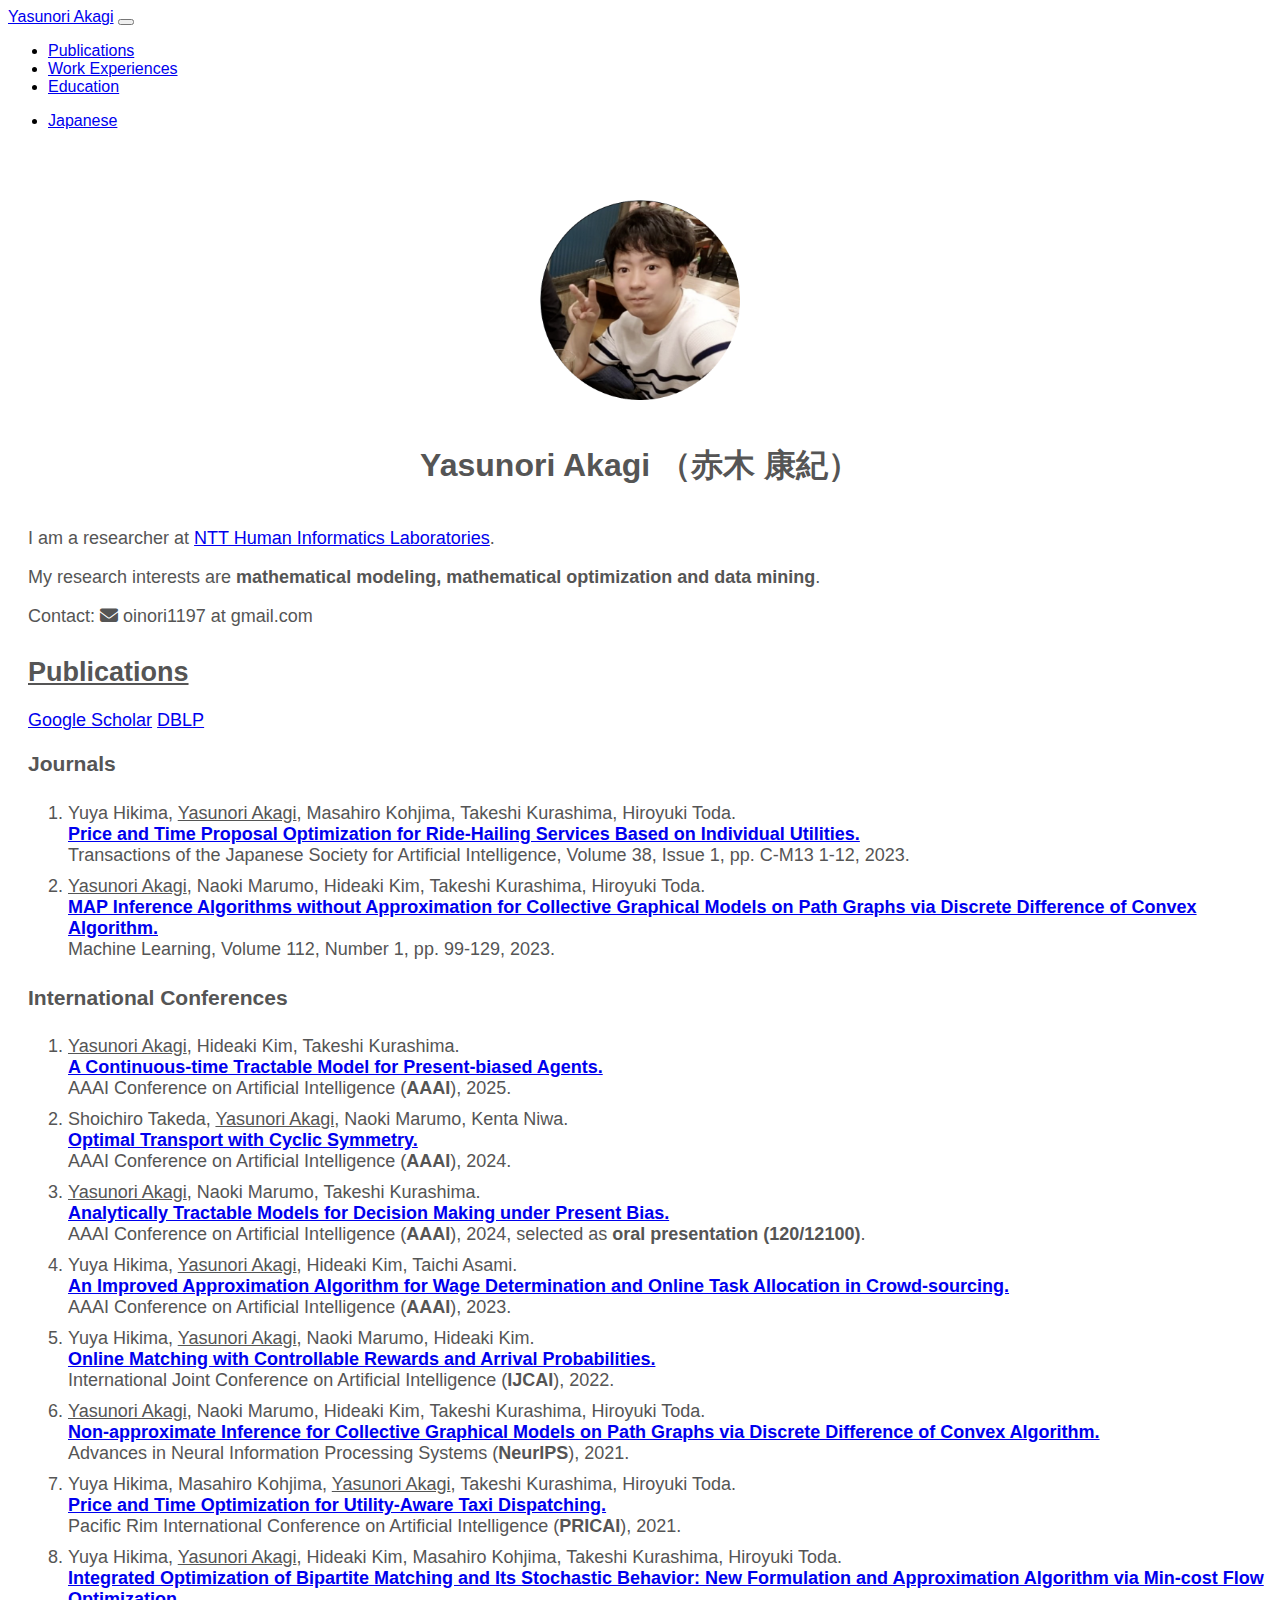
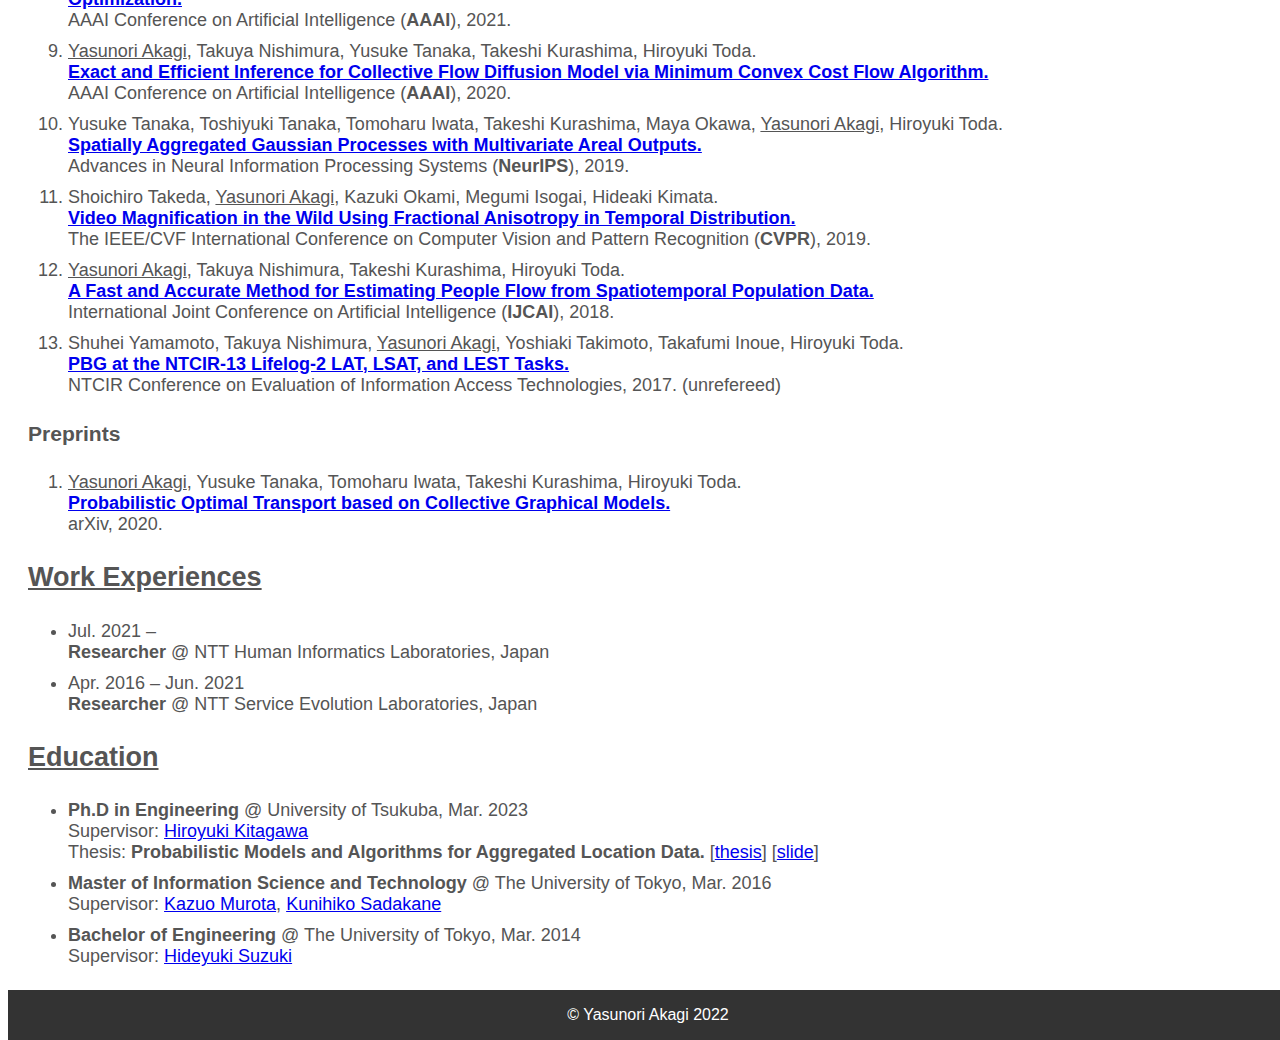
==== commit d8acb2a2: "update AAAI2025" ====
--- a/index.html
+++ b/index.html
@@ -112,6 +112,13 @@
             </h3>
             <ol>
                 <li>
+                    <u>Yasunori Akagi</u>, Hideaki Kim, Takeshi Kurashima. <br>
+                    <a href="https://arxiv.org/abs/2409.11225" target="_blank" rel="noopener noreferrer">
+                        A Continuous-time Tractable Model for Present-biased Agents.
+                    </a><br>
+                    AAAI Conference on Artificial Intelligence (<span>AAAI</span>), 2025.
+                </li>
+                <li>
                     Shoichiro Takeda, <u>Yasunori Akagi</u>, Naoki Marumo, Kenta Niwa. <br>
                     <a href="https://arxiv.org/abs/2311.13147" target="_blank" rel="noopener noreferrer">
                         Optimal Transport with Cyclic Symmetry.
@@ -216,15 +223,6 @@
             <h3>
                 Preprints
             </h3>
-            <ol>
-                <li>
-                    <u>Yasunori Akagi</u>, Hideaki Kim, Takeshi Kurashima. <br>
-                    <a href="https://arxiv.org/abs/2409.11225" target="_blank" rel="noopener noreferrer">
-                        A Continuous-time Tractable Model for Present-biased Agents.
-                    </a><br>
-                    arXiv, 2024.
-                </li>
-            </ol>
             <ol>
                 <li>
                     <u>Yasunori Akagi</u>, Yusuke Tanaka, Tomoharu Iwata, Takeshi Kurashima, Hiroyuki Toda. <br>
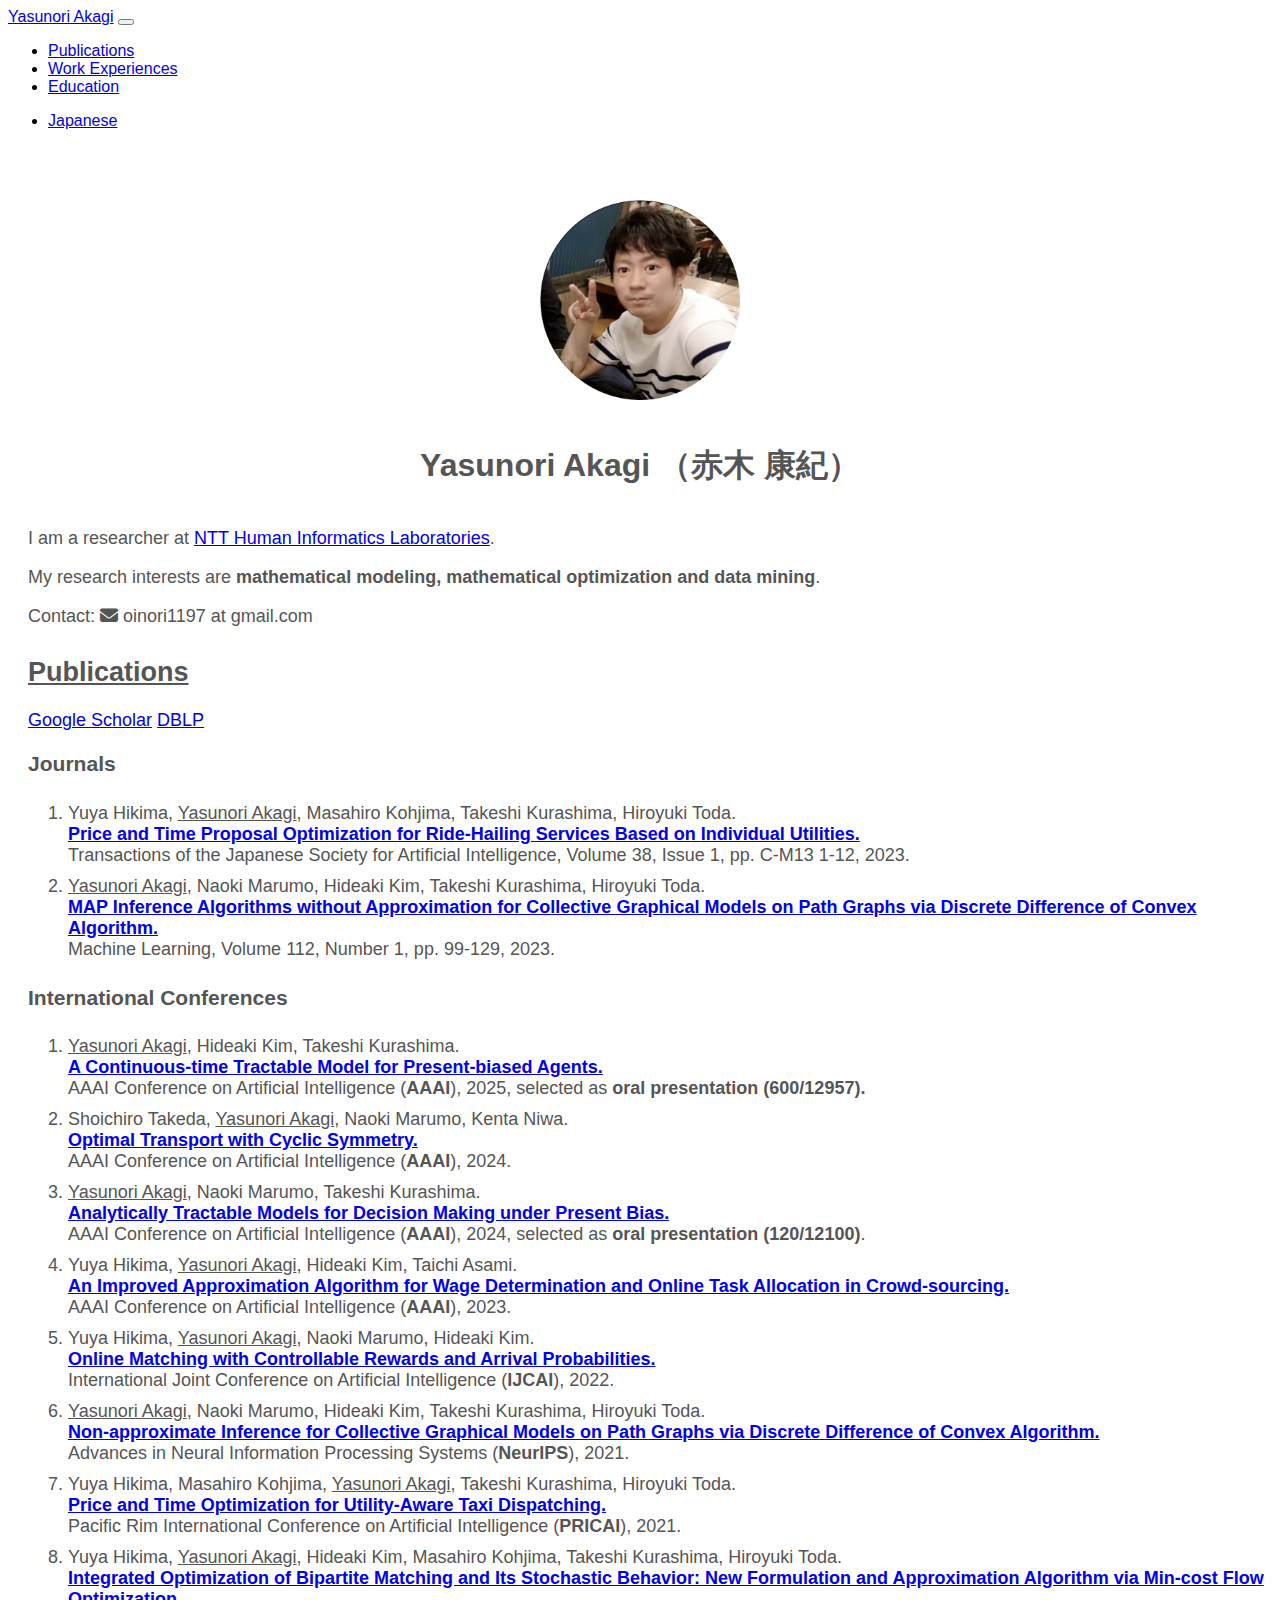
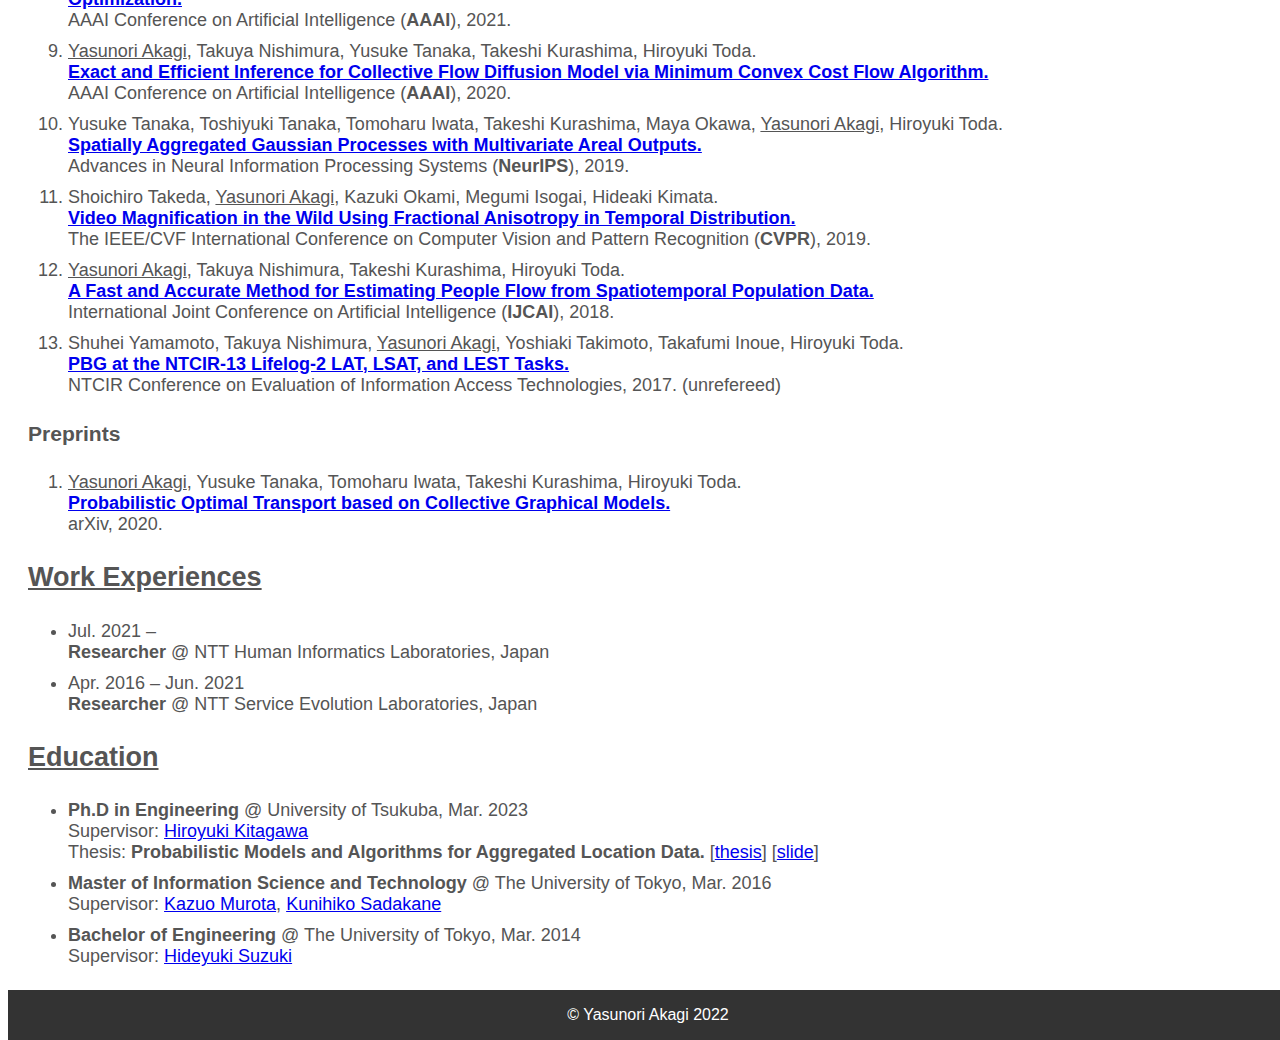
==== commit 0e916ab2: "add AAAI2025 oral information" ====
--- a/index.html
+++ b/index.html
@@ -116,7 +116,8 @@
                     <a href="https://arxiv.org/abs/2409.11225" target="_blank" rel="noopener noreferrer">
                         A Continuous-time Tractable Model for Present-biased Agents.
                     </a><br>
-                    AAAI Conference on Artificial Intelligence (<span>AAAI</span>), 2025.
+                    AAAI Conference on Artificial Intelligence (<span>AAAI</span>), 2025, selected as <span>oral
+                        presentation (600/12957).
                 </li>
                 <li>
                     Shoichiro Takeda, <u>Yasunori Akagi</u>, Naoki Marumo, Kenta Niwa. <br>
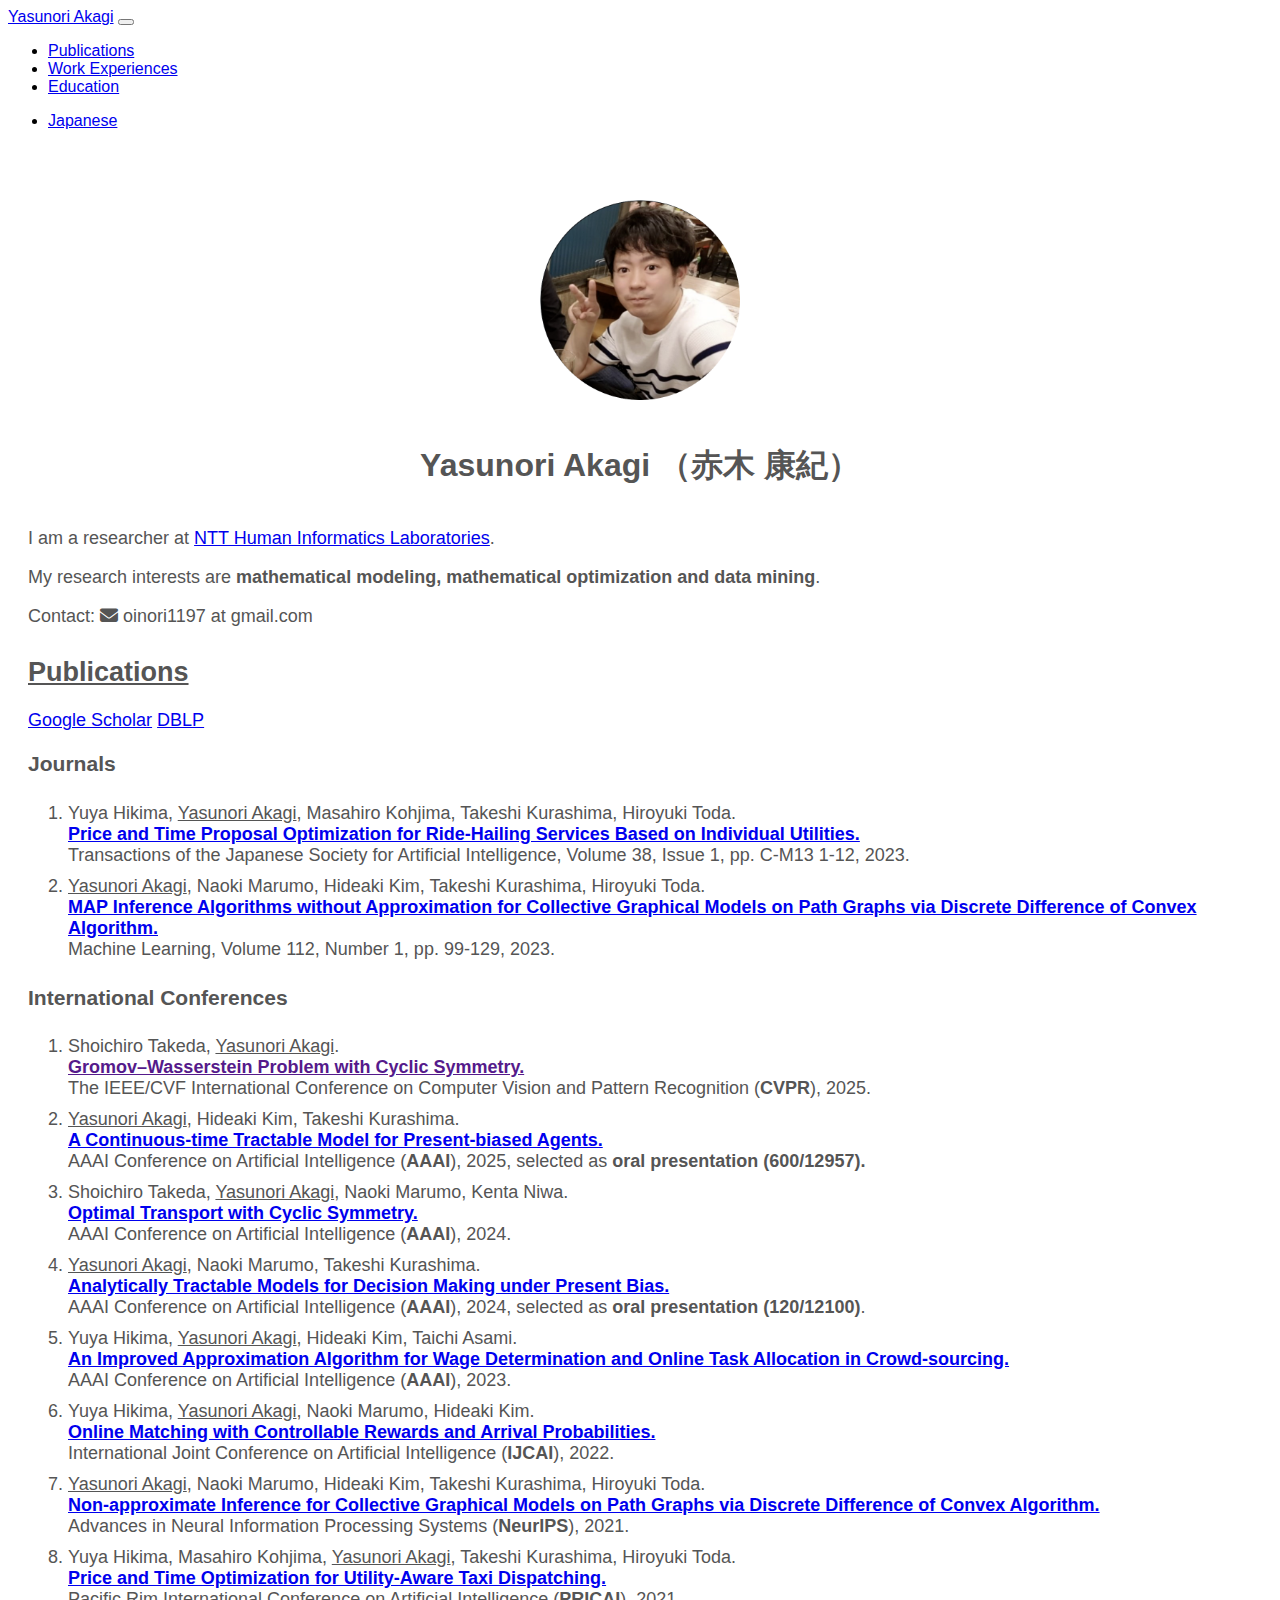
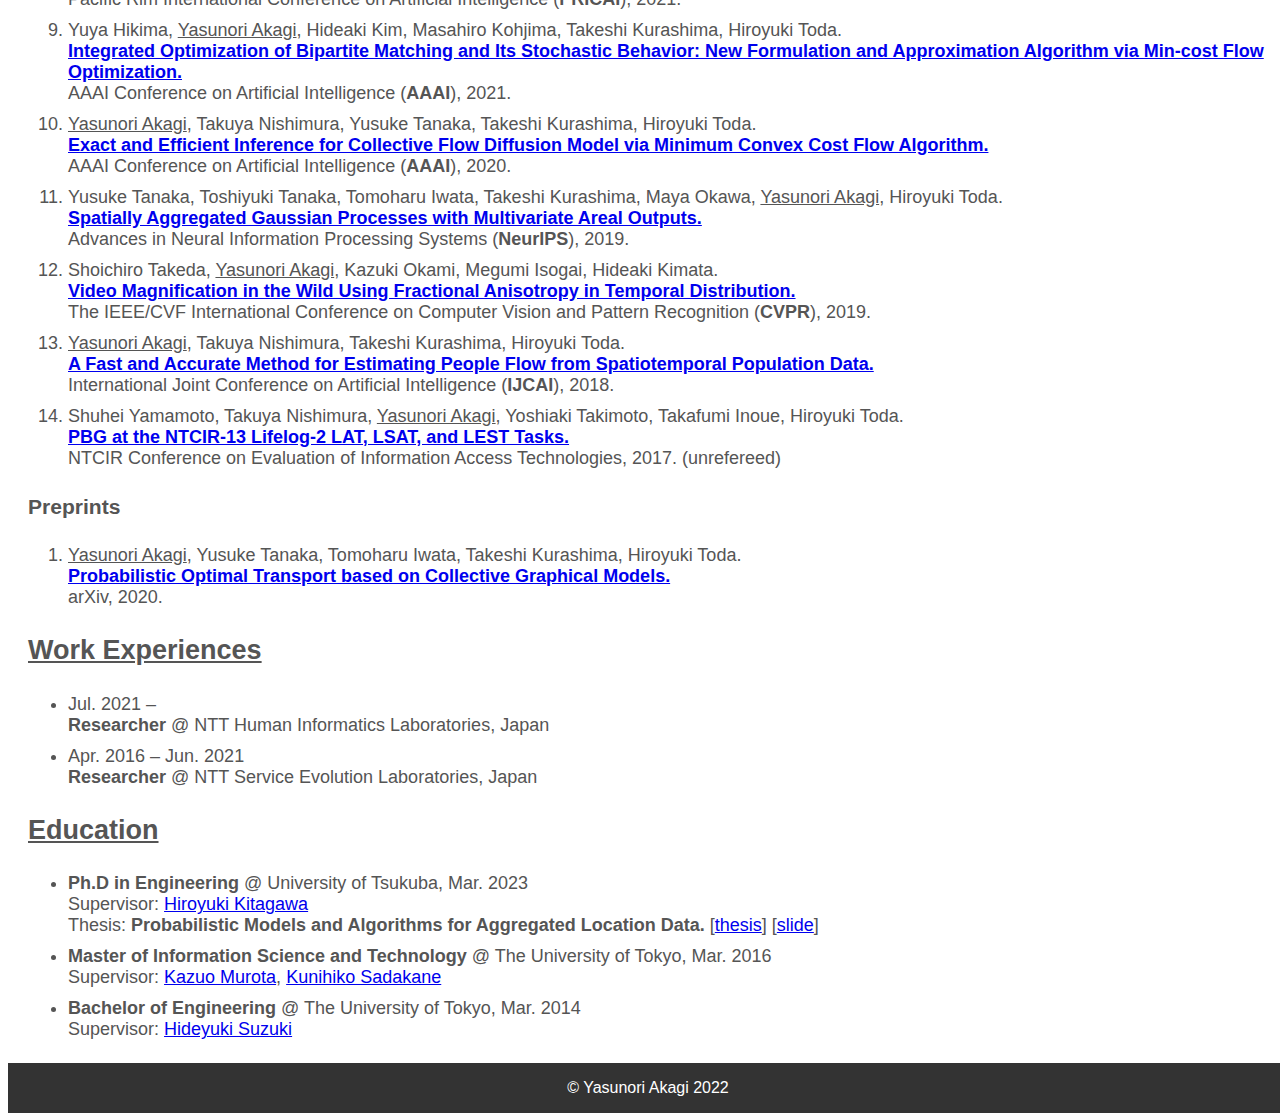
==== commit fd0adee8: "add CVPR 2025" ====
--- a/index.html
+++ b/index.html
@@ -112,6 +112,14 @@
             </h3>
             <ol>
                 <li>
+                    Shoichiro Takeda, <u>Yasunori Akagi</u>. <br>
+                    <a href="" target="_blank" rel="noopener noreferrer">
+                        Gromov–Wasserstein Problem with Cyclic Symmetry.
+                    </a><br>
+                    The IEEE/CVF International Conference on Computer Vision and Pattern Recognition
+                    (<span>CVPR</span>), 2025.
+                </li>
+                <li>
                     <u>Yasunori Akagi</u>, Hideaki Kim, Takeshi Kurashima. <br>
                     <a href="https://arxiv.org/abs/2409.11225" target="_blank" rel="noopener noreferrer">
                         A Continuous-time Tractable Model for Present-biased Agents.
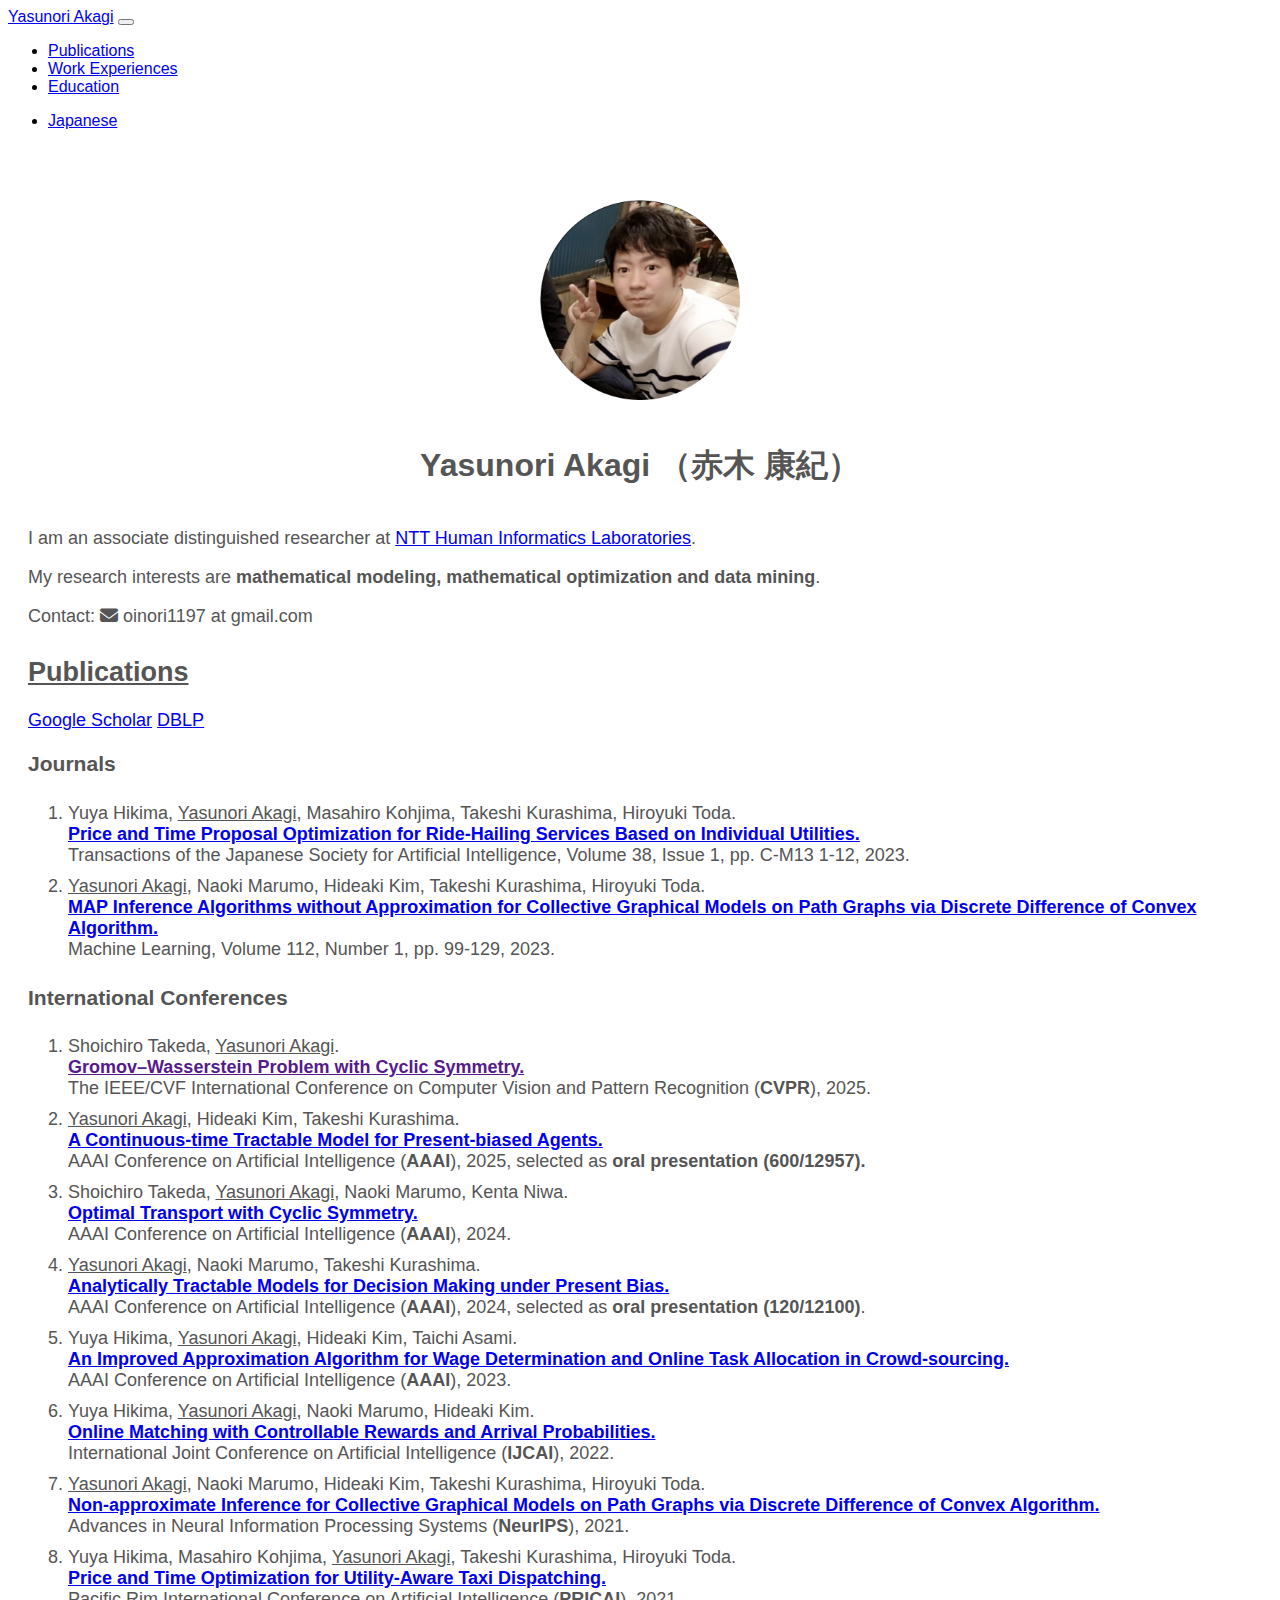
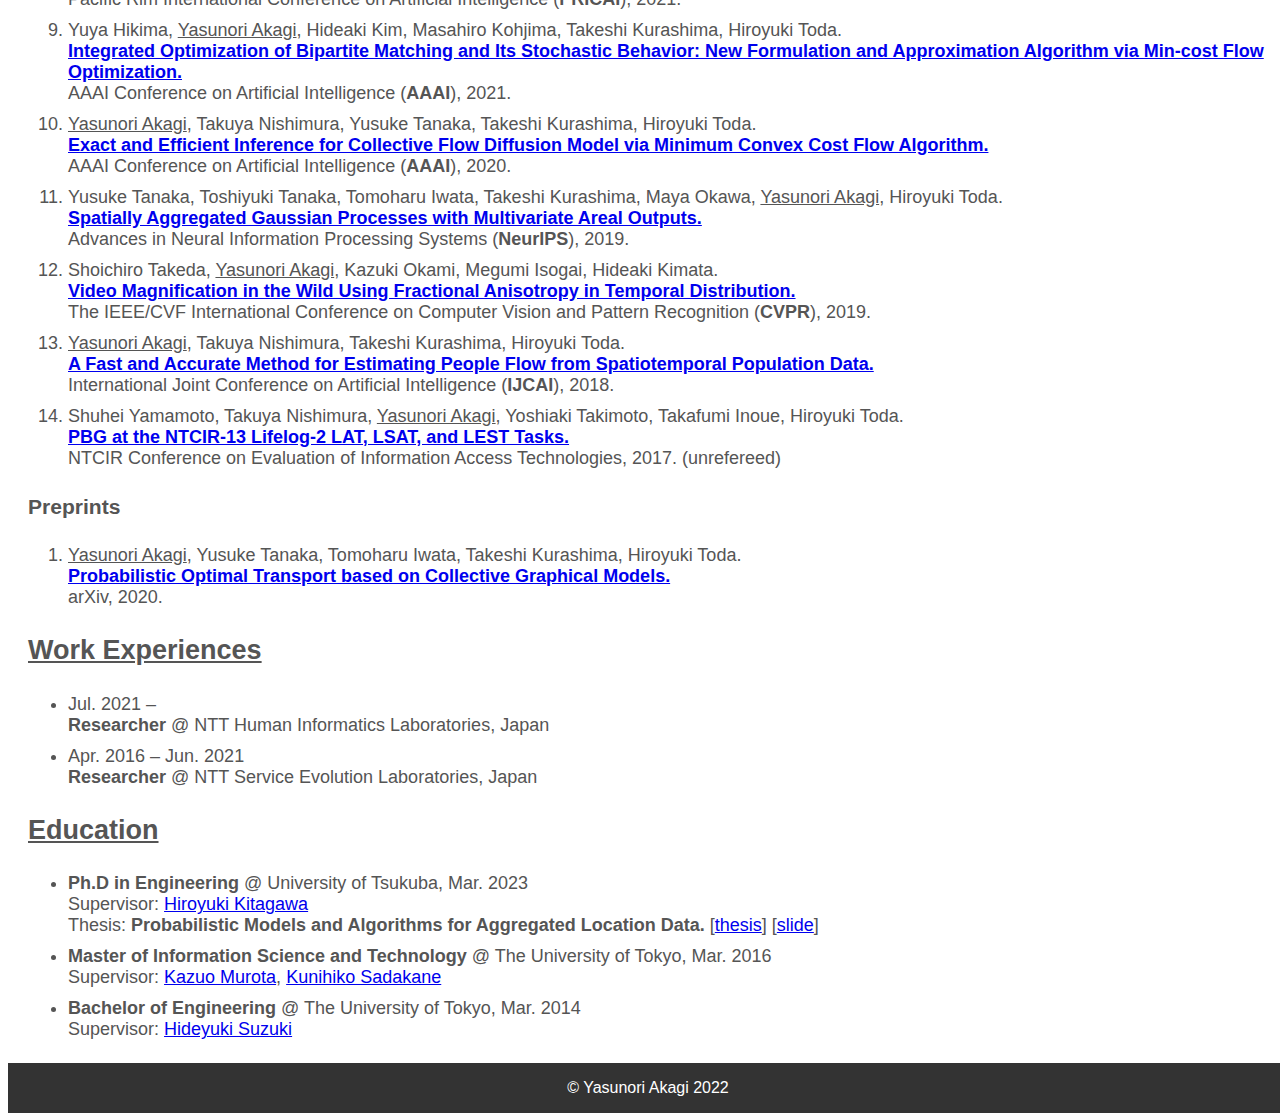
==== commit 1a299eb7: "associate distinguished researcher" ====
--- a/index.html
+++ b/index.html
@@ -66,7 +66,8 @@
 
     <div id="contents">
         <p>
-            I am a researcher at <a href="https://www.rd.ntt/e/hil/" target="_blank" rel="noopener noreferrer">NTT Human
+            I am an associate distinguished researcher at <a href="https://www.rd.ntt/e/hil/" target="_blank"
+                rel="noopener noreferrer">NTT Human
                 Informatics Laboratories</a>.
         </p>
         <p>
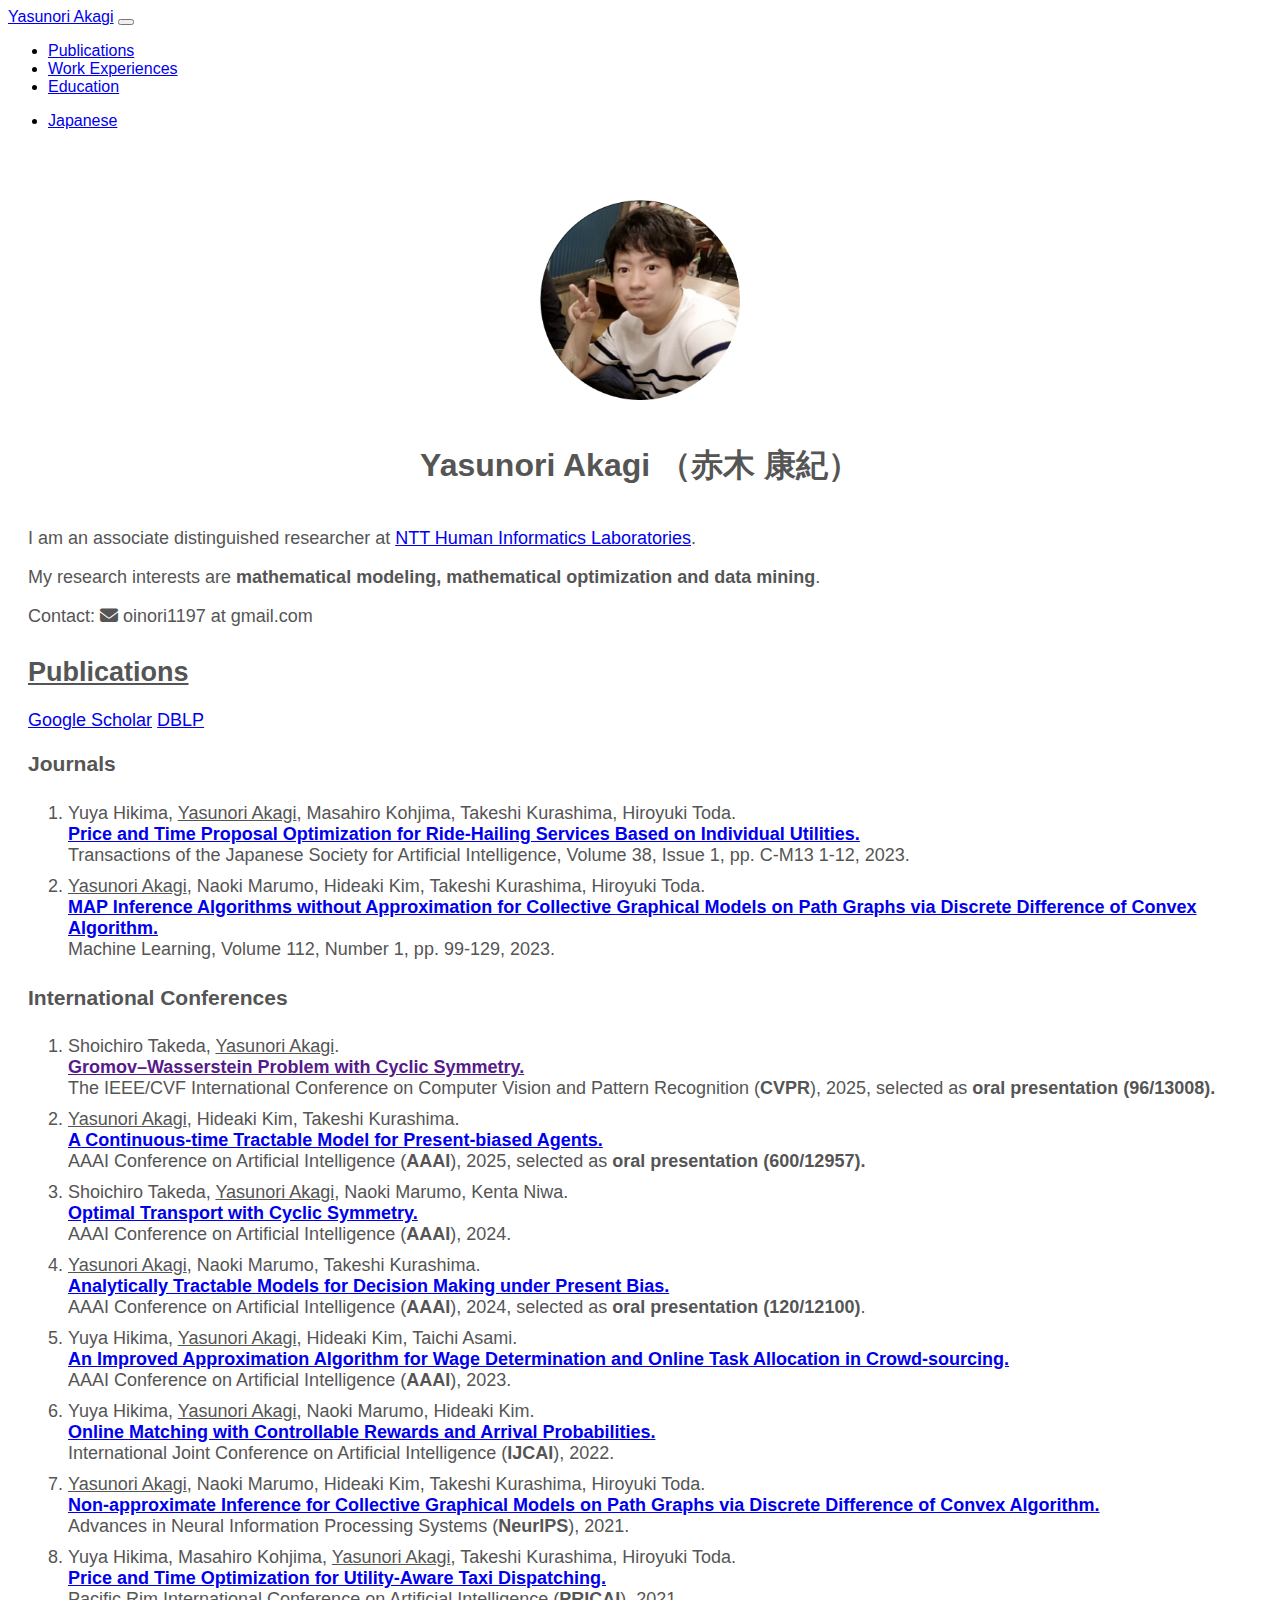
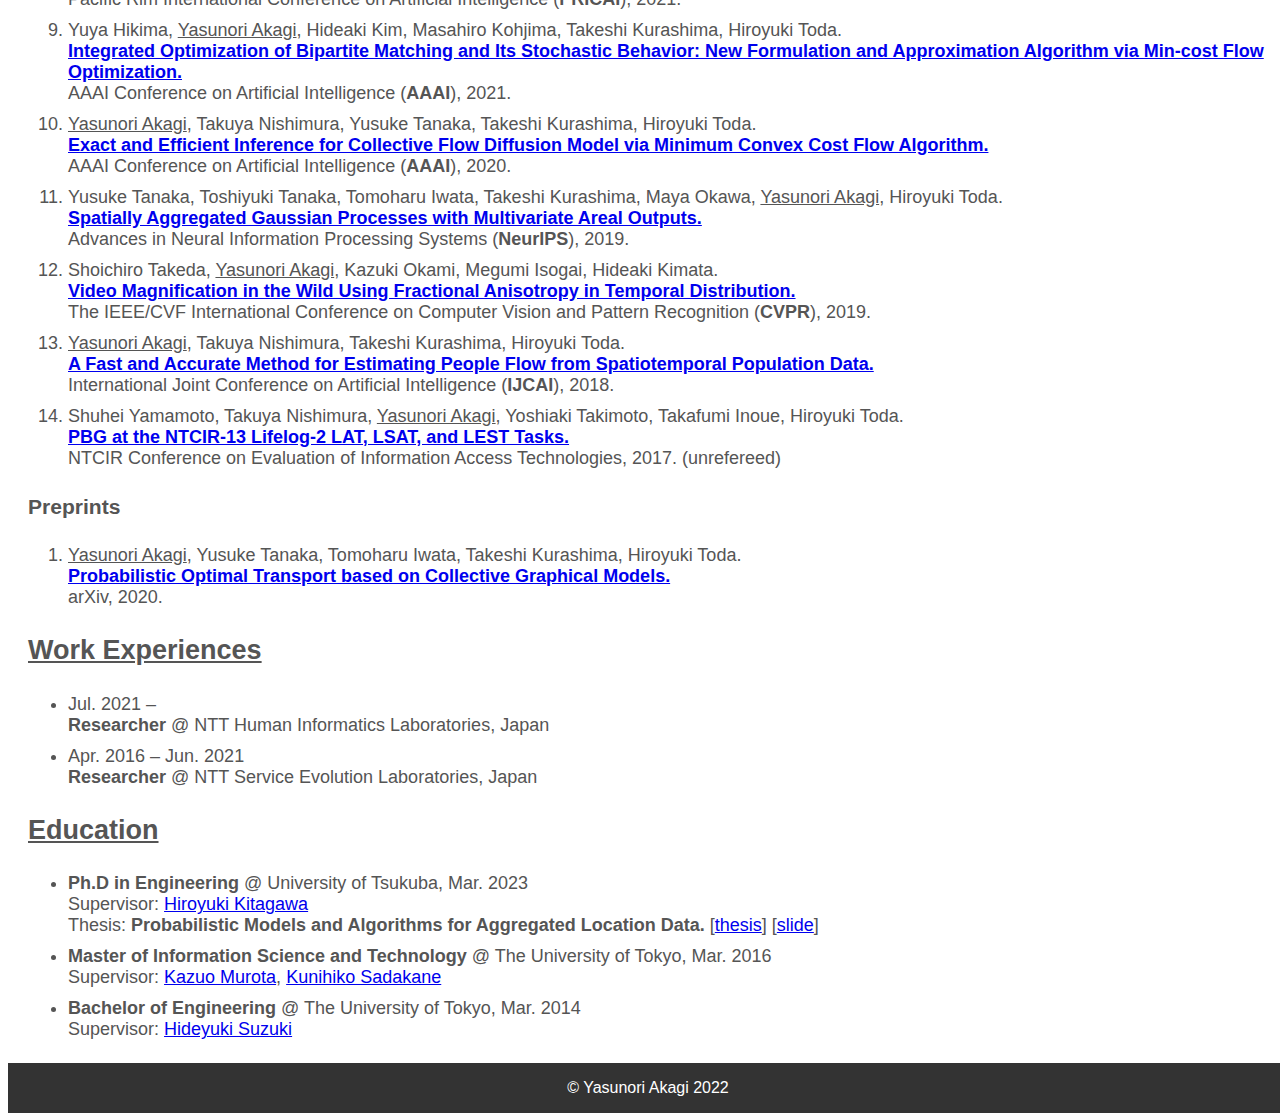
==== commit b4e8f7f5: "CVPR oral" ====
--- a/index.html
+++ b/index.html
@@ -118,7 +118,7 @@
                         Gromov–Wasserstein Problem with Cyclic Symmetry.
                     </a><br>
                     The IEEE/CVF International Conference on Computer Vision and Pattern Recognition
-                    (<span>CVPR</span>), 2025.
+                    (<span>CVPR</span>), 2025, selected as <span>oral presentation (96/13008).
                 </li>
                 <li>
                     <u>Yasunori Akagi</u>, Hideaki Kim, Takeshi Kurashima. <br>
